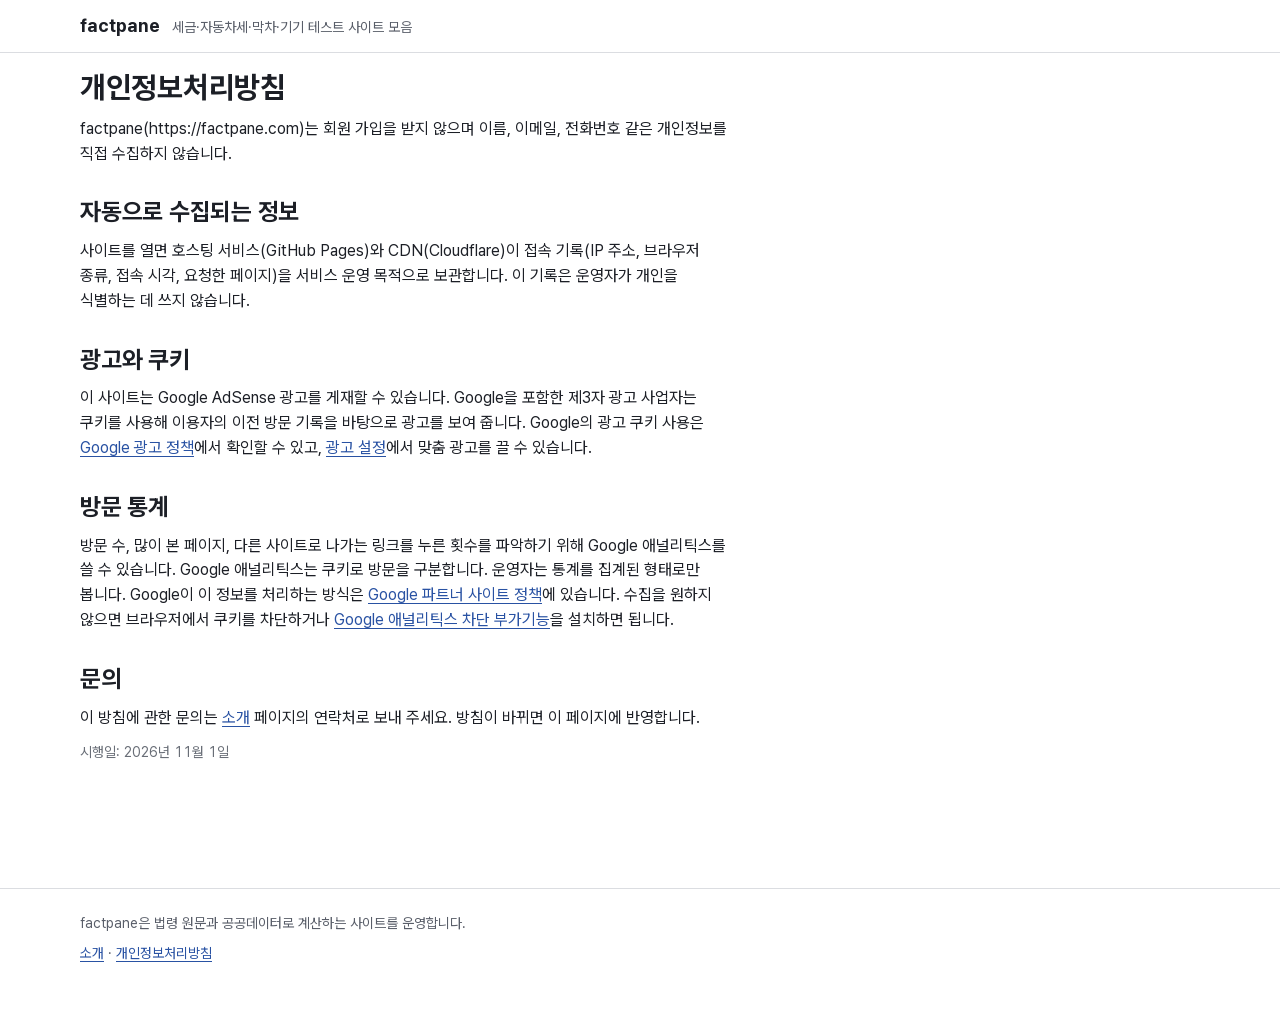
==== 개인정보처리방침/index.html @ 902e8011 "deploy: andonghun/sites@c346e971f1817cdce64330b2c79789af8fdd2580" ====
<!doctype html>
<html lang="ko">
<head>
<meta charset="utf-8">
<meta name="viewport" content="width=device-width,initial-scale=1">
<title>개인정보처리방침 | factpane</title>
<meta name="description" content="factpane의 개인정보 수집·쿠키·광고 정책.">
<link rel="canonical" href="https://factpane.com/%EA%B0%9C%EC%9D%B8%EC%A0%95%EB%B3%B4%EC%B2%98%EB%A6%AC%EB%B0%A9%EC%B9%A8/">
<meta property="og:type" content="website">
<meta property="og:site_name" content="factpane">
<meta property="og:title" content="개인정보처리방침 | factpane">
<meta property="og:description" content="factpane의 개인정보 수집·쿠키·광고 정책.">
<meta property="og:url" content="https://factpane.com/%EA%B0%9C%EC%9D%B8%EC%A0%95%EB%B3%B4%EC%B2%98%EB%A6%AC%EB%B0%A9%EC%B9%A8/">
<meta name="theme-color" content="#ffffff">
<link rel="icon" href="/icon.svg" type="image/svg+xml">
<link rel="stylesheet" href="/fonts/pretendard.css">
<link rel="stylesheet" href="/style.css">
<meta name="google-adsense-account" content="ca-pub-3132784590692921">
</head>
<body>
<header class="site-head"><a class="brand" href="/"><span class="brand-name">factpane</span><span class="brand-tag">세금·자동차세·막차·기기 테스트 사이트 모음</span></a></header>
<main class="wrap">
<div class="prose">
<h1>개인정보처리방침</h1>
<p>factpane(https://factpane.com)는 회원 가입을 받지 않으며 이름, 이메일, 전화번호 같은 개인정보를 직접 수집하지 않습니다.</p>
<h2>자동으로 수집되는 정보</h2>
<p>사이트를 열면 호스팅 서비스(GitHub Pages)와 CDN(Cloudflare)이 접속 기록(IP 주소, 브라우저 종류, 접속 시각, 요청한 페이지)을 서비스 운영 목적으로 보관합니다. 이 기록은 운영자가 개인을 식별하는 데 쓰지 않습니다.</p>
<h2>광고와 쿠키</h2>
<p>이 사이트는 Google AdSense 광고를 게재할 수 있습니다. Google을 포함한 제3자 광고 사업자는 쿠키를 사용해 이용자의 이전 방문 기록을 바탕으로 광고를 보여 줍니다. Google의 광고 쿠키 사용은 <a href="https://policies.google.com/technologies/ads" rel="nofollow">Google 광고 정책</a>에서 확인할 수 있고, <a href="https://www.google.com/settings/ads" rel="nofollow">광고 설정</a>에서 맞춤 광고를 끌 수 있습니다.</p>
<h2>방문 통계</h2>
<p>방문 수, 많이 본 페이지, 다른 사이트로 나가는 링크를 누른 횟수를 파악하기 위해 Google 애널리틱스를 쓸 수 있습니다. Google 애널리틱스는 쿠키로 방문을 구분합니다. 운영자는 통계를 집계된 형태로만 봅니다. Google이 이 정보를 처리하는 방식은 <a href="https://policies.google.com/technologies/partner-sites" rel="nofollow">Google 파트너 사이트 정책</a>에 있습니다. 수집을 원하지 않으면 브라우저에서 쿠키를 차단하거나 <a href="https://tools.google.com/dlpage/gaoptout" rel="nofollow">Google 애널리틱스 차단 부가기능</a>을 설치하면 됩니다.</p>
<h2>문의</h2>
<p>이 방침에 관한 문의는 <a href="/소개/">소개</a> 페이지의 연락처로 보내 주세요. 방침이 바뀌면 이 페이지에 반영합니다.</p>
<p class="sub">시행일: 2026년 11월 1일</p>
</div>
</main>
<footer class="site-foot"><p>factpane은 법령 원문과 공공데이터로 계산하는 사이트를 운영합니다.</p><p><a href="/소개/">소개</a> · <a href="/개인정보처리방침/">개인정보처리방침</a></p></footer>
</body>
</html>
---- fonts/pretendard.css ----
/*
Copyright (c) 2021 Kil Hyung-jin, with Reserved Font Name Pretendard.
https://github.com/orioncactus/pretendard

This Font Software is licensed under the SIL Open Font License, Version 1.1.
This license is copied below, and is also available with a FAQ at:
http://scripts.sil.org/OFL
*/
/* [0] */
@font-face {
	font-family: 'Pretendard Variable';
	font-style: normal;
	font-display: swap;
	font-weight: 45 920;
	src: url(/fonts/PretendardVariable.subset.0.woff2) format('woff2-variations');
	unicode-range: U+f9ca-fa0b, U+ff03-ff05, U+ff07, U+ff0a-ff0b, U+ff0d-ff19, U+ff1b, U+ff1d, U+ff20-ff5b, U+ff5d, U+ffe0-ffe3, U+ffe5-ffe6;
}

/* [1] */
@font-face {
	font-family: 'Pretendard Variable';
	font-style: normal;
	font-display: swap;
	font-weight: 45 920;
	src: url(/fonts/PretendardVariable.subset.1.woff2) format('woff2-variations');
	unicode-range: U+d723-d728, U+d72a-d733, U+d735-d748, U+d74a-d74f, U+d752-d753, U+d755-d757, U+d75a-d75f, U+d762-d764, U+d766-d768, U+d76a-d76b, U+d76d-d76f, U+d771-d787, U+d789-d78b, U+d78d-d78f, U+d791-d797, U+d79a, U+d79c, U+d79e-d7a3, U+f900-f909, U+f90b-f92e;
}

/* [2] */
@font-face {
	font-family: 'Pretendard Variable';
	font-style: normal;
	font-display: swap;
	font-weight: 45 920;
	src: url(/fonts/PretendardVariable.subset.2.woff2) format('woff2-variations');
	unicode-range: U+d679-d68b, U+d68e-d69e, U+d6a0, U+d6a2-d6a7, U+d6a9-d6c3, U+d6c6-d6c7, U+d6c9-d6cb, U+d6cd-d6d3, U+d6d5-d6d6, U+d6d8-d6e3, U+d6e5-d6e7, U+d6e9-d6fb, U+d6fd-d717, U+d719-d71f, U+d721-d722;
}

/* [3] */
@font-face {
	font-family: 'Pretendard Variable';
	font-style: normal;
	font-display: swap;
	font-weight: 45 920;
	src: url(/fonts/PretendardVariable.subset.3.woff2) format('woff2-variations');
	unicode-range: U+d5bc-d5c7, U+d5ca-d5cb, U+d5cd-d5cf, U+d5d1-d5d7, U+d5d9-d5da, U+d5dc, U+d5de-d5e3, U+d5e6-d5e7, U+d5e9-d5eb, U+d5ed-d5f6, U+d5f8, U+d5fa-d5ff, U+d602-d603, U+d605-d607, U+d609-d60f, U+d612-d613, U+d616-d61b, U+d61d-d637, U+d63a-d63b, U+d63d-d63f, U+d641-d647, U+d64a-d64c, U+d64e-d653, U+d656-d657, U+d659-d65b, U+d65d-d666, U+d668, U+d66a-d678;
}

/* [4] */
@font-face {
	font-family: 'Pretendard Variable';
	font-style: normal;
	font-display: swap;
	font-weight: 45 920;
	src: url(/fonts/PretendardVariable.subset.4.woff2) format('woff2-variations');
	unicode-range: U+d507, U+d509-d50b, U+d50d-d513, U+d515-d53b, U+d53e-d53f, U+d541-d543, U+d545-d54c, U+d54e, U+d550, U+d552-d557, U+d55a-d55b, U+d55d-d55f, U+d561-d564, U+d566-d567, U+d56a, U+d56c, U+d56e-d573, U+d576-d577, U+d579-d583, U+d585-d586, U+d58a-d5a4, U+d5a6-d5bb;
}

/* [5] */
@font-face {
	font-family: 'Pretendard Variable';
	font-style: normal;
	font-display: swap;
	font-weight: 45 920;
	src: url(/fonts/PretendardVariable.subset.5.woff2) format('woff2-variations');
	unicode-range: U+d464-d477, U+d47a-d47b, U+d47d-d47f, U+d481-d487, U+d489-d48a, U+d48c, U+d48e-d4e7, U+d4e9-d503, U+d505-d506;
}

/* [6] */
@font-face {
	font-family: 'Pretendard Variable';
	font-style: normal;
	font-display: swap;
	font-weight: 45 920;
	src: url(/fonts/PretendardVariable.subset.6.woff2) format('woff2-variations');
	unicode-range: U+d3bf-d3c7, U+d3ca-d3cf, U+d3d1-d3eb, U+d3ee-d3ef, U+d3f1-d3f3, U+d3f5-d3fb, U+d3fd-d400, U+d402-d45b, U+d45d-d463;
}

/* [7] */
@font-face {
	font-family: 'Pretendard Variable';
	font-style: normal;
	font-display: swap;
	font-weight: 45 920;
	src: url(/fonts/PretendardVariable.subset.7.woff2) format('woff2-variations');
	unicode-range: U+d2ff, U+d302-d304, U+d306-d30b, U+d30f, U+d311-d313, U+d315-d31b, U+d31e, U+d322-d324, U+d326-d327, U+d32a-d32b, U+d32d-d32f, U+d331-d337, U+d339-d33c, U+d33e-d37b, U+d37e-d37f, U+d381-d383, U+d385-d38b, U+d38e-d390, U+d392-d397, U+d39a-d39b, U+d39d-d39f, U+d3a1-d3a7, U+d3a9-d3aa, U+d3ac, U+d3ae-d3b3, U+d3b5-d3b7, U+d3b9-d3bb, U+d3bd-d3be;
}

/* [8] */
@font-face {
	font-family: 'Pretendard Variable';
	font-style: normal;
	font-display: swap;
	font-weight: 45 920;
	src: url(/fonts/PretendardVariable.subset.8.woff2) format('woff2-variations');
	unicode-range: U+d257-d27f, U+d281-d29b, U+d29d-d29f, U+d2a1-d2ab, U+d2ad-d2b7, U+d2ba-d2bb, U+d2bd-d2bf, U+d2c1-d2c7, U+d2c9-d2ef, U+d2f2-d2f3, U+d2f5-d2f7, U+d2f9-d2fe;
}

/* [9] */
@font-face {
	font-family: 'Pretendard Variable';
	font-style: normal;
	font-display: swap;
	font-weight: 45 920;
	src: url(/fonts/PretendardVariable.subset.9.woff2) format('woff2-variations');
	unicode-range: U+d1b4, U+d1b6-d1f3, U+d1f5-d22b, U+d22e-d22f, U+d231-d233, U+d235-d23b, U+d23d-d240, U+d242-d256;
}

/* [10] */
@font-face {
	font-family: 'Pretendard Variable';
	font-style: normal;
	font-display: swap;
	font-weight: 45 920;
	src: url(/fonts/PretendardVariable.subset.10.woff2) format('woff2-variations');
	unicode-range: U+d105-d12f, U+d132-d133, U+d135-d137, U+d139-d13f, U+d141-d142, U+d144, U+d146-d14b, U+d14e-d14f, U+d151-d153, U+d155-d15b, U+d15e-d187, U+d189-d19f, U+d1a2-d1a3, U+d1a5-d1a7, U+d1a9-d1af, U+d1b2-d1b3;
}

/* [11] */
@font-face {
	font-family: 'Pretendard Variable';
	font-style: normal;
	font-display: swap;
	font-weight: 45 920;
	src: url(/fonts/PretendardVariable.subset.11.woff2) format('woff2-variations');
	unicode-range: U+d04b-d04f, U+d051-d057, U+d059-d06b, U+d06d-d06f, U+d071-d073, U+d075-d07b, U+d07e-d0a3, U+d0a6-d0a7, U+d0a9-d0ab, U+d0ad-d0b3, U+d0b6, U+d0b8, U+d0ba-d0bf, U+d0c2-d0c3, U+d0c5-d0c7, U+d0c9-d0cf, U+d0d2, U+d0d6-d0db, U+d0de-d0df, U+d0e1-d0e3, U+d0e5-d0eb, U+d0ee-d0f0, U+d0f2-d104;
}

/* [12] */
@font-face {
	font-family: 'Pretendard Variable';
	font-style: normal;
	font-display: swap;
	font-weight: 45 920;
	src: url(/fonts/PretendardVariable.subset.12.woff2) format('woff2-variations');
	unicode-range: U+cfa2-cfc3, U+cfc5-cfdf, U+cfe2-cfe3, U+cfe5-cfe7, U+cfe9-cff4, U+cff6-cffb, U+cffd-cfff, U+d001-d003, U+d005-d017, U+d019-d033, U+d036-d037, U+d039-d03b, U+d03d-d04a;
}

/* [13] */
@font-face {
	font-family: 'Pretendard Variable';
	font-style: normal;
	font-display: swap;
	font-weight: 45 920;
	src: url(/fonts/PretendardVariable.subset.13.woff2) format('woff2-variations');
	unicode-range: U+cef0-cef3, U+cef6, U+cef9-ceff, U+cf01-cf03, U+cf05-cf07, U+cf09-cf0f, U+cf11-cf12, U+cf14-cf1b, U+cf1d-cf1f, U+cf21-cf2f, U+cf31-cf53, U+cf56-cf57, U+cf59-cf5b, U+cf5d-cf63, U+cf66, U+cf68, U+cf6a-cf6f, U+cf71-cf84, U+cf86-cf8b, U+cf8d-cfa1;
}

/* [14] */
@font-face {
	font-family: 'Pretendard Variable';
	font-style: normal;
	font-display: swap;
	font-weight: 45 920;
	src: url(/fonts/PretendardVariable.subset.14.woff2) format('woff2-variations');
	unicode-range: U+ce3c-ce57, U+ce5a-ce5b, U+ce5d-ce5f, U+ce61-ce67, U+ce6a, U+ce6c, U+ce6e-ce73, U+ce76-ce77, U+ce79-ce7b, U+ce7d-ce83, U+ce85-ce88, U+ce8a-ce8f, U+ce91-ce93, U+ce95-ce97, U+ce99-ce9f, U+cea2, U+cea4-ceab, U+cead-cee3, U+cee6-cee7, U+cee9-ceeb, U+ceed-ceef;
}

/* [15] */
@font-face {
	font-family: 'Pretendard Variable';
	font-style: normal;
	font-display: swap;
	font-weight: 45 920;
	src: url(/fonts/PretendardVariable.subset.15.woff2) format('woff2-variations');
	unicode-range: U+cd92-cd93, U+cd96-cd97, U+cd99-cd9b, U+cd9d-cda3, U+cda6-cda8, U+cdaa-cdaf, U+cdb1-cdc3, U+cdc5-cdcb, U+cdcd-cde7, U+cde9-ce03, U+ce05-ce1f, U+ce22-ce34, U+ce36-ce3b;
}

/* [16] */
@font-face {
	font-family: 'Pretendard Variable';
	font-style: normal;
	font-display: swap;
	font-weight: 45 920;
	src: url(/fonts/PretendardVariable.subset.16.woff2) format('woff2-variations');
	unicode-range: U+ccef-cd07, U+cd0a-cd0b, U+cd0d-cd1a, U+cd1c, U+cd1e-cd2b, U+cd2d-cd5b, U+cd5d-cd77, U+cd79-cd91;
}

/* [17] */
@font-face {
	font-family: 'Pretendard Variable';
	font-style: normal;
	font-display: swap;
	font-weight: 45 920;
	src: url(/fonts/PretendardVariable.subset.17.woff2) format('woff2-variations');
	unicode-range: U+cc3f-cc43, U+cc46-cc47, U+cc49-cc4b, U+cc4d-cc53, U+cc55-cc58, U+cc5a-cc5f, U+cc61-cc97, U+cc9a-cc9b, U+cc9d-cc9f, U+cca1-cca7, U+ccaa, U+ccac, U+ccae-ccb3, U+ccb6-ccb7, U+ccb9-ccbb, U+ccbd-cccf, U+ccd1-cce3, U+cce5-ccee;
}

/* [18] */
@font-face {
	font-family: 'Pretendard Variable';
	font-style: normal;
	font-display: swap;
	font-weight: 45 920;
	src: url(/fonts/PretendardVariable.subset.18.woff2) format('woff2-variations');
	unicode-range: U+cb91-cbd3, U+cbd5-cbe3, U+cbe5-cc0b, U+cc0e-cc0f, U+cc11-cc13, U+cc15-cc1b, U+cc1d-cc20, U+cc23-cc27, U+cc2a-cc2b, U+cc2d, U+cc2f, U+cc31-cc37, U+cc3a, U+cc3c;
}

/* [19] */
@font-face {
	font-family: 'Pretendard Variable';
	font-style: normal;
	font-display: swap;
	font-weight: 45 920;
	src: url(/fonts/PretendardVariable.subset.19.woff2) format('woff2-variations');
	unicode-range: U+caf4-cb47, U+cb4a-cb90;
}

/* [20] */
@font-face {
	font-family: 'Pretendard Variable';
	font-style: normal;
	font-display: swap;
	font-weight: 45 920;
	src: url(/fonts/PretendardVariable.subset.20.woff2) format('woff2-variations');
	unicode-range: U+ca4a-ca4b, U+ca4e-ca4f, U+ca51-ca53, U+ca55-ca5b, U+ca5d-ca60, U+ca62-ca83, U+ca85-cabb, U+cabe-cabf, U+cac1-cac3, U+cac5-cacb, U+cacd-cad0, U+cad2, U+cad4-cad8, U+cada-caf3;
}

/* [21] */
@font-face {
	font-family: 'Pretendard Variable';
	font-style: normal;
	font-display: swap;
	font-weight: 45 920;
	src: url(/fonts/PretendardVariable.subset.21.woff2) format('woff2-variations');
	unicode-range: U+c996-c997, U+c99a-c99c, U+c99e-c9bf, U+c9c2-c9c3, U+c9c5-c9c7, U+c9c9-c9cf, U+c9d2, U+c9d4, U+c9d7-c9d8, U+c9db, U+c9de-c9df, U+c9e1-c9e3, U+c9e5-c9e6, U+c9e8-c9eb, U+c9ee-c9f0, U+c9f2-c9f7, U+c9f9-ca0b, U+ca0d-ca28, U+ca2a-ca49;
}

/* [22] */
@font-face {
	font-family: 'Pretendard Variable';
	font-style: normal;
	font-display: swap;
	font-weight: 45 920;
	src: url(/fonts/PretendardVariable.subset.22.woff2) format('woff2-variations');
	unicode-range: U+c8e9-c8f4, U+c8f6-c8fb, U+c8fe-c8ff, U+c901-c903, U+c905-c90b, U+c90e-c910, U+c912-c917, U+c919-c92b, U+c92d-c94f, U+c951-c953, U+c955-c96b, U+c96d-c973, U+c975-c987, U+c98a-c98b, U+c98d-c98f, U+c991-c995;
}

/* [23] */
@font-face {
	font-family: 'Pretendard Variable';
	font-style: normal;
	font-display: swap;
	font-weight: 45 920;
	src: url(/fonts/PretendardVariable.subset.23.woff2) format('woff2-variations');
	unicode-range: U+c841-c84b, U+c84d-c86f, U+c872-c873, U+c875-c877, U+c879-c87f, U+c882-c884, U+c887-c88a, U+c88d-c8c3, U+c8c5-c8df, U+c8e1-c8e8;
}

/* [24] */
@font-face {
	font-family: 'Pretendard Variable';
	font-style: normal;
	font-display: swap;
	font-weight: 45 920;
	src: url(/fonts/PretendardVariable.subset.24.woff2) format('woff2-variations');
	unicode-range: U+c779-c77b, U+c77e-c782, U+c786, U+c78b, U+c78d, U+c78f, U+c792-c793, U+c795, U+c797, U+c799-c79f, U+c7a2, U+c7a7-c7ab, U+c7ae-c7bb, U+c7bd-c7c0, U+c7c2-c7c7, U+c7c9-c7dc, U+c7de-c7ff, U+c802-c803, U+c805-c807, U+c809, U+c80b-c80f, U+c812, U+c814, U+c817-c81b, U+c81e-c81f, U+c821-c823, U+c825-c82e, U+c830-c837, U+c839-c83b, U+c83d-c840;
}

/* [25] */
@font-face {
	font-family: 'Pretendard Variable';
	font-style: normal;
	font-display: swap;
	font-weight: 45 920;
	src: url(/fonts/PretendardVariable.subset.25.woff2) format('woff2-variations');
	unicode-range: U+c6bb-c6bf, U+c6c2, U+c6c4, U+c6c6-c6cb, U+c6ce-c6cf, U+c6d1-c6d3, U+c6d5-c6db, U+c6dd-c6df, U+c6e1-c6e7, U+c6e9-c6eb, U+c6ed-c6ef, U+c6f1-c6f8, U+c6fa-c703, U+c705-c707, U+c709-c70b, U+c70d-c716, U+c718, U+c71a-c71f, U+c722-c723, U+c725-c727, U+c729-c734, U+c736-c73b, U+c73e-c73f, U+c741-c743, U+c745-c74b, U+c74e-c750, U+c752-c757, U+c759-c773, U+c776-c777;
}

/* [26] */
@font-face {
	font-family: 'Pretendard Variable';
	font-style: normal;
	font-display: swap;
	font-weight: 45 920;
	src: url(/fonts/PretendardVariable.subset.26.woff2) format('woff2-variations');
	unicode-range: U+c5f5-c5fb, U+c5fe, U+c602-c605, U+c607, U+c609-c60f, U+c611-c61a, U+c61c-c623, U+c626-c627, U+c629-c62b, U+c62d, U+c62f-c632, U+c636, U+c638, U+c63a-c63f, U+c642-c643, U+c645-c647, U+c649-c652, U+c656-c65b, U+c65d-c65f, U+c661-c663, U+c665-c677, U+c679-c67b, U+c67d-c693, U+c696-c697, U+c699-c69b, U+c69d-c6a3, U+c6a6, U+c6a8, U+c6aa-c6af, U+c6b2-c6b3, U+c6b5-c6b7, U+c6b9-c6ba;
}

/* [27] */
@font-face {
	font-family: 'Pretendard Variable';
	font-style: normal;
	font-display: swap;
	font-weight: 45 920;
	src: url(/fonts/PretendardVariable.subset.27.woff2) format('woff2-variations');
	unicode-range: U+c517-c527, U+c52a-c52b, U+c52d-c52f, U+c531-c538, U+c53a, U+c53c, U+c53e-c543, U+c546-c547, U+c54b, U+c54d-c552, U+c556, U+c55a-c55b, U+c55d, U+c55f, U+c562-c563, U+c565-c567, U+c569-c56f, U+c572, U+c574, U+c576-c57b, U+c57e-c57f, U+c581-c583, U+c585-c586, U+c588-c58b, U+c58e, U+c590, U+c592-c596, U+c599-c5b3, U+c5b6-c5b7, U+c5ba, U+c5be-c5c3, U+c5ca-c5cb, U+c5cd, U+c5cf, U+c5d2-c5d3, U+c5d5-c5d7, U+c5d9-c5df, U+c5e1-c5e2, U+c5e4, U+c5e6-c5eb, U+c5ef, U+c5f1-c5f3;
}

/* [28] */
@font-face {
	font-family: 'Pretendard Variable';
	font-style: normal;
	font-display: swap;
	font-weight: 45 920;
	src: url(/fonts/PretendardVariable.subset.28.woff2) format('woff2-variations');
	unicode-range: U+c475-c4ef, U+c4f2-c4f3, U+c4f5-c4f7, U+c4f9-c4ff, U+c502-c50b, U+c50d-c516;
}

/* [29] */
@font-face {
	font-family: 'Pretendard Variable';
	font-style: normal;
	font-display: swap;
	font-weight: 45 920;
	src: url(/fonts/PretendardVariable.subset.29.woff2) format('woff2-variations');
	unicode-range: U+c3d0-c3d7, U+c3da-c3db, U+c3dd-c3de, U+c3e1-c3ec, U+c3ee-c3f3, U+c3f5-c42b, U+c42d-c463, U+c466-c474;
}

/* [30] */
@font-face {
	font-family: 'Pretendard Variable';
	font-style: normal;
	font-display: swap;
	font-weight: 45 920;
	src: url(/fonts/PretendardVariable.subset.30.woff2) format('woff2-variations');
	unicode-range: U+c32b-c367, U+c36a-c36b, U+c36d-c36f, U+c371-c377, U+c37a-c37b, U+c37e-c383, U+c385-c387, U+c389-c3cf;
}

/* [31] */
@font-face {
	font-family: 'Pretendard Variable';
	font-style: normal;
	font-display: swap;
	font-weight: 45 920;
	src: url(/fonts/PretendardVariable.subset.31.woff2) format('woff2-variations');
	unicode-range: U+c26a-c26b, U+c26d-c26f, U+c271-c273, U+c275-c27b, U+c27e-c287, U+c289-c28f, U+c291-c297, U+c299-c29a, U+c29c-c2a3, U+c2a5-c2a7, U+c2a9-c2ab, U+c2ad-c2b3, U+c2b6, U+c2b8, U+c2ba-c2bb, U+c2bd-c2db, U+c2de-c2df, U+c2e1-c2e2, U+c2e5-c2ea, U+c2ee, U+c2f0, U+c2f2-c2f5, U+c2f7, U+c2fa-c2fb, U+c2fd-c2ff, U+c301-c307, U+c309-c30c, U+c30e-c312, U+c315-c323, U+c325-c328, U+c32a;
}

/* [32] */
@font-face {
	font-family: 'Pretendard Variable';
	font-style: normal;
	font-display: swap;
	font-weight: 45 920;
	src: url(/fonts/PretendardVariable.subset.32.woff2) format('woff2-variations');
	unicode-range: U+c1bc-c1c3, U+c1c5-c1df, U+c1e1-c1fb, U+c1fd-c203, U+c205-c20c, U+c20e, U+c210-c217, U+c21a-c21b, U+c21d-c21e, U+c221-c227, U+c229-c22a, U+c22c, U+c22e, U+c230, U+c233-c24f, U+c251-c257, U+c259-c269;
}

/* [33] */
@font-face {
	font-family: 'Pretendard Variable';
	font-style: normal;
	font-display: swap;
	font-weight: 45 920;
	src: url(/fonts/PretendardVariable.subset.33.woff2) format('woff2-variations');
	unicode-range: U+c101-c11b, U+c11f, U+c121-c123, U+c125-c12b, U+c12e, U+c132-c137, U+c13a-c13b, U+c13d-c13f, U+c141-c147, U+c14a, U+c14c-c153, U+c155-c157, U+c159-c15b, U+c15d-c166, U+c169-c16f, U+c171-c177, U+c179-c18b, U+c18e-c18f, U+c191-c193, U+c195-c19b, U+c19d-c19e, U+c1a0, U+c1a2-c1a4, U+c1a6-c1bb;
}

/* [34] */
@font-face {
	font-family: 'Pretendard Variable';
	font-style: normal;
	font-display: swap;
	font-weight: 45 920;
	src: url(/fonts/PretendardVariable.subset.34.woff2) format('woff2-variations');
	unicode-range: U+c049-c057, U+c059-c05b, U+c05d-c05f, U+c061-c067, U+c069-c08f, U+c091-c0ab, U+c0ae-c0af, U+c0b1-c0b3, U+c0b5, U+c0b7-c0bb, U+c0be, U+c0c2-c0c7, U+c0ca-c0cb, U+c0cd-c0cf, U+c0d1-c0d7, U+c0d9-c0da, U+c0dc, U+c0de-c0e3, U+c0e5-c0eb, U+c0ed-c0f3, U+c0f6, U+c0f8, U+c0fa-c0ff;
}

/* [35] */
@font-face {
	font-family: 'Pretendard Variable';
	font-style: normal;
	font-display: swap;
	font-weight: 45 920;
	src: url(/fonts/PretendardVariable.subset.35.woff2) format('woff2-variations');
	unicode-range: U+bfa7-bfaf, U+bfb1-bfc4, U+bfc6-bfcb, U+bfce-bfcf, U+bfd1-bfd3, U+bfd5-bfdb, U+bfdd-c048;
}

/* [36] */
@font-face {
	font-family: 'Pretendard Variable';
	font-style: normal;
	font-display: swap;
	font-weight: 45 920;
	src: url(/fonts/PretendardVariable.subset.36.woff2) format('woff2-variations');
	unicode-range: U+bf07, U+bf09-bf3f, U+bf41-bf4f, U+bf52-bf54, U+bf56-bfa6;
}

/* [37] */
@font-face {
	font-family: 'Pretendard Variable';
	font-style: normal;
	font-display: swap;
	font-weight: 45 920;
	src: url(/fonts/PretendardVariable.subset.37.woff2) format('woff2-variations');
	unicode-range: U+be56, U+be58, U+be5c-be5f, U+be62-be63, U+be65-be67, U+be69-be74, U+be76-be7b, U+be7e-be7f, U+be81-be8e, U+be90, U+be92-bea7, U+bea9-becf, U+bed2-bed3, U+bed5-bed6, U+bed9-bee3, U+bee6-bf06;
}

/* [38] */
@font-face {
	font-family: 'Pretendard Variable';
	font-style: normal;
	font-display: swap;
	font-weight: 45 920;
	src: url(/fonts/PretendardVariable.subset.38.woff2) format('woff2-variations');
	unicode-range: U+bdb0-bdd3, U+bdd5-bdef, U+bdf1-be0b, U+be0d-be0f, U+be11-be13, U+be15-be43, U+be46-be47, U+be49-be4b, U+be4d-be53;
}

/* [39] */
@font-face {
	font-family: 'Pretendard Variable';
	font-style: normal;
	font-display: swap;
	font-weight: 45 920;
	src: url(/fonts/PretendardVariable.subset.39.woff2) format('woff2-variations');
	unicode-range: U+bd03, U+bd06, U+bd08, U+bd0a-bd0f, U+bd11-bd22, U+bd25-bd47, U+bd49-bd58, U+bd5a-bd7f, U+bd82-bd83, U+bd85-bd87, U+bd8a-bd8f, U+bd91-bd92, U+bd94, U+bd96-bd98, U+bd9a-bdaf;
}

/* [40] */
@font-face {
	font-family: 'Pretendard Variable';
	font-style: normal;
	font-display: swap;
	font-weight: 45 920;
	src: url(/fonts/PretendardVariable.subset.40.woff2) format('woff2-variations');
	unicode-range: U+bc4e-bc83, U+bc86-bc87, U+bc89-bc8b, U+bc8d-bc93, U+bc96, U+bc98, U+bc9b-bc9f, U+bca2-bca3, U+bca5-bca7, U+bca9-bcb2, U+bcb4-bcbb, U+bcbe-bcbf, U+bcc1-bcc3, U+bcc5-bccc, U+bcce-bcd0, U+bcd2-bcd4, U+bcd6-bcf3, U+bcf7, U+bcf9-bcfb, U+bcfd-bd02;
}

/* [41] */
@font-face {
	font-family: 'Pretendard Variable';
	font-style: normal;
	font-display: swap;
	font-weight: 45 920;
	src: url(/fonts/PretendardVariable.subset.41.woff2) format('woff2-variations');
	unicode-range: U+bb90-bba3, U+bba5-bbab, U+bbad-bbbf, U+bbc1-bbf7, U+bbfa-bbfb, U+bbfd-bbfe, U+bc01-bc07, U+bc09-bc0a, U+bc0e, U+bc10, U+bc12-bc13, U+bc17, U+bc19-bc1a, U+bc1e, U+bc20-bc23, U+bc26, U+bc28, U+bc2a-bc2c, U+bc2e-bc2f, U+bc32-bc33, U+bc35-bc37, U+bc39-bc3f, U+bc41-bc42, U+bc44, U+bc46-bc48, U+bc4a-bc4d;
}

/* [42] */
@font-face {
	font-family: 'Pretendard Variable';
	font-style: normal;
	font-display: swap;
	font-weight: 45 920;
	src: url(/fonts/PretendardVariable.subset.42.woff2) format('woff2-variations');
	unicode-range: U+bae6-bafb, U+bafd-bb17, U+bb19-bb33, U+bb37, U+bb39-bb3a, U+bb3d-bb43, U+bb45-bb46, U+bb48, U+bb4a-bb4f, U+bb51-bb53, U+bb55-bb57, U+bb59-bb62, U+bb64-bb8f;
}

/* [43] */
@font-face {
	font-family: 'Pretendard Variable';
	font-style: normal;
	font-display: swap;
	font-weight: 45 920;
	src: url(/fonts/PretendardVariable.subset.43.woff2) format('woff2-variations');
	unicode-range: U+ba30-ba37, U+ba3a-ba3b, U+ba3d-ba3f, U+ba41-ba47, U+ba49-ba4a, U+ba4c, U+ba4e-ba53, U+ba56-ba57, U+ba59-ba5b, U+ba5d-ba63, U+ba65-ba66, U+ba68-ba6f, U+ba71-ba73, U+ba75-ba77, U+ba79-ba84, U+ba86, U+ba88-baa7, U+baaa, U+baad-baaf, U+bab1-bab7, U+baba, U+babc, U+babe-bae5;
}

/* [44] */
@font-face {
	font-family: 'Pretendard Variable';
	font-style: normal;
	font-display: swap;
	font-weight: 45 920;
	src: url(/fonts/PretendardVariable.subset.44.woff2) format('woff2-variations');
	unicode-range: U+b96e-b973, U+b976-b977, U+b979-b97b, U+b97d-b983, U+b986, U+b988, U+b98a-b98d, U+b98f-b9ab, U+b9ae-b9af, U+b9b1-b9b3, U+b9b5-b9bb, U+b9be, U+b9c0, U+b9c2-b9c7, U+b9ca-b9cb, U+b9cd, U+b9d2-b9d7, U+b9da, U+b9dc, U+b9df-b9e0, U+b9e2, U+b9e6-b9e7, U+b9e9-b9f3, U+b9f6, U+b9f8, U+b9fb-ba2f;
}

/* [45] */
@font-face {
	font-family: 'Pretendard Variable';
	font-style: normal;
	font-display: swap;
	font-weight: 45 920;
	src: url(/fonts/PretendardVariable.subset.45.woff2) format('woff2-variations');
	unicode-range: U+b8bf-b8cb, U+b8cd-b8e0, U+b8e2-b8e7, U+b8ea-b8eb, U+b8ed-b8ef, U+b8f1-b8f7, U+b8fa, U+b8fc, U+b8fe-b903, U+b905-b917, U+b919-b91f, U+b921-b93b, U+b93d-b957, U+b95a-b95b, U+b95d-b95f, U+b961-b967, U+b969-b96c;
}

/* [46] */
@font-face {
	font-family: 'Pretendard Variable';
	font-style: normal;
	font-display: swap;
	font-weight: 45 920;
	src: url(/fonts/PretendardVariable.subset.46.woff2) format('woff2-variations');
	unicode-range: U+b80d-b80f, U+b811-b817, U+b81a, U+b81c-b823, U+b826-b827, U+b829-b82b, U+b82d-b833, U+b836, U+b83a-b83f, U+b841-b85b, U+b85e-b85f, U+b861-b863, U+b865-b86b, U+b86e, U+b870, U+b872-b8af, U+b8b1-b8be;
}

/* [47] */
@font-face {
	font-family: 'Pretendard Variable';
	font-style: normal;
	font-display: swap;
	font-weight: 45 920;
	src: url(/fonts/PretendardVariable.subset.47.woff2) format('woff2-variations');
	unicode-range: U+b74d-b75f, U+b761-b763, U+b765-b774, U+b776-b77b, U+b77e-b77f, U+b781-b783, U+b785-b78b, U+b78e, U+b792-b796, U+b79a-b79b, U+b79d-b7a7, U+b7aa, U+b7ae-b7b3, U+b7b6-b7c8, U+b7ca-b7eb, U+b7ee-b7ef, U+b7f1-b7f3, U+b7f5-b7fb, U+b7fe, U+b802-b806, U+b80a-b80b;
}

/* [48] */
@font-face {
	font-family: 'Pretendard Variable';
	font-style: normal;
	font-display: swap;
	font-weight: 45 920;
	src: url(/fonts/PretendardVariable.subset.48.woff2) format('woff2-variations');
	unicode-range: U+b6a7-b6aa, U+b6ac-b6b0, U+b6b2-b6ef, U+b6f1-b727, U+b72a-b72b, U+b72d-b72e, U+b731-b737, U+b739-b73a, U+b73c-b743, U+b745-b74c;
}

/* [49] */
@font-face {
	font-family: 'Pretendard Variable';
	font-style: normal;
	font-display: swap;
	font-weight: 45 920;
	src: url(/fonts/PretendardVariable.subset.49.woff2) format('woff2-variations');
	unicode-range: U+b605-b60f, U+b612-b617, U+b619-b624, U+b626-b69b, U+b69e-b6a3, U+b6a5-b6a6;
}

/* [50] */
@font-face {
	font-family: 'Pretendard Variable';
	font-style: normal;
	font-display: swap;
	font-weight: 45 920;
	src: url(/fonts/PretendardVariable.subset.50.woff2) format('woff2-variations');
	unicode-range: U+b55f, U+b562-b583, U+b585-b59f, U+b5a2-b5a3, U+b5a5-b5a7, U+b5a9-b5b2, U+b5b5-b5ba, U+b5bd-b604;
}

/* [51] */
@font-face {
	font-family: 'Pretendard Variable';
	font-style: normal;
	font-display: swap;
	font-weight: 45 920;
	src: url(/fonts/PretendardVariable.subset.51.woff2) format('woff2-variations');
	unicode-range: U+b4a5-b4b6, U+b4b8-b4bf, U+b4c1-b4c7, U+b4c9-b4db, U+b4de-b4df, U+b4e1-b4e2, U+b4e5-b4eb, U+b4ee, U+b4f0, U+b4f2-b513, U+b516-b517, U+b519-b51a, U+b51d-b523, U+b526, U+b528, U+b52b-b52f, U+b532-b533, U+b535-b537, U+b539-b53f, U+b541-b544, U+b546-b54b, U+b54d-b54f, U+b551-b55b, U+b55d-b55e;
}

/* [52] */
@font-face {
	font-family: 'Pretendard Variable';
	font-style: normal;
	font-display: swap;
	font-weight: 45 920;
	src: url(/fonts/PretendardVariable.subset.52.woff2) format('woff2-variations');
	unicode-range: U+b3f8-b3fb, U+b3fd-b40f, U+b411-b417, U+b419-b41b, U+b41d-b41f, U+b421-b427, U+b42a-b42b, U+b42d-b44f, U+b452-b453, U+b455-b457, U+b459-b45f, U+b462-b464, U+b466-b46b, U+b46d-b47f, U+b481-b4a3;
}

/* [53] */
@font-face {
	font-family: 'Pretendard Variable';
	font-style: normal;
	font-display: swap;
	font-weight: 45 920;
	src: url(/fonts/PretendardVariable.subset.53.woff2) format('woff2-variations');
	unicode-range: U+b342-b353, U+b356-b357, U+b359-b35b, U+b35d-b35e, U+b360-b363, U+b366, U+b368, U+b36a-b36d, U+b36f, U+b372-b373, U+b375-b377, U+b379-b37f, U+b381-b382, U+b384, U+b386-b38b, U+b38d-b3c3, U+b3c6-b3c7, U+b3c9-b3ca, U+b3cd-b3d3, U+b3d6, U+b3d8, U+b3da-b3f7;
}

/* [54] */
@font-face {
	font-family: 'Pretendard Variable';
	font-style: normal;
	font-display: swap;
	font-weight: 45 920;
	src: url(/fonts/PretendardVariable.subset.54.woff2) format('woff2-variations');
	unicode-range: U+b27c-b283, U+b285-b28f, U+b292-b293, U+b295-b297, U+b29a-b29f, U+b2a1-b2a4, U+b2a7-b2a9, U+b2ab, U+b2ad-b2c7, U+b2ca-b2cb, U+b2cd-b2cf, U+b2d1-b2d7, U+b2da, U+b2dc, U+b2de-b2e3, U+b2e7, U+b2e9-b2ea, U+b2ef-b2f3, U+b2f6, U+b2f8, U+b2fa-b2fb, U+b2fd-b2fe, U+b302-b303, U+b305-b307, U+b309-b30f, U+b312, U+b316-b31b, U+b31d-b341;
}

/* [55] */
@font-face {
	font-family: 'Pretendard Variable';
	font-style: normal;
	font-display: swap;
	font-weight: 45 920;
	src: url(/fonts/PretendardVariable.subset.55.woff2) format('woff2-variations');
	unicode-range: U+b1d6-b1e7, U+b1e9-b1fc, U+b1fe-b203, U+b206-b207, U+b209-b20b, U+b20d-b213, U+b216-b21f, U+b221-b257, U+b259-b273, U+b275-b27b;
}

/* [56] */
@font-face {
	font-family: 'Pretendard Variable';
	font-style: normal;
	font-display: swap;
	font-weight: 45 920;
	src: url(/fonts/PretendardVariable.subset.56.woff2) format('woff2-variations');
	unicode-range: U+b120-b122, U+b126-b127, U+b129-b12b, U+b12d-b133, U+b136, U+b138, U+b13a-b13f, U+b142-b143, U+b145-b14f, U+b151-b153, U+b156-b157, U+b159-b177, U+b17a-b17b, U+b17d-b17f, U+b181-b187, U+b189-b18c, U+b18e-b191, U+b195-b1a7, U+b1a9-b1cb, U+b1cd-b1d5;
}

/* [57] */
@font-face {
	font-family: 'Pretendard Variable';
	font-style: normal;
	font-display: swap;
	font-weight: 45 920;
	src: url(/fonts/PretendardVariable.subset.57.woff2) format('woff2-variations');
	unicode-range: U+b05f-b07b, U+b07e-b07f, U+b081-b083, U+b085-b08b, U+b08d-b097, U+b09b, U+b09d-b09f, U+b0a2-b0a7, U+b0aa, U+b0b0, U+b0b2, U+b0b6-b0b7, U+b0b9-b0bb, U+b0bd-b0c3, U+b0c6-b0c7, U+b0ca-b0cf, U+b0d1-b0df, U+b0e1-b0e4, U+b0e6-b107, U+b10a-b10b, U+b10d-b10f, U+b111-b112, U+b114-b117, U+b119-b11a, U+b11c-b11f;
}

/* [58] */
@font-face {
	font-family: 'Pretendard Variable';
	font-style: normal;
	font-display: swap;
	font-weight: 45 920;
	src: url(/fonts/PretendardVariable.subset.58.woff2) format('woff2-variations');
	unicode-range: U+afac-afb7, U+afba-afbb, U+afbd-afbf, U+afc1-afc6, U+afca-afcc, U+afce-afd3, U+afd5-afe7, U+afe9-afef, U+aff1-b00b, U+b00d-b00f, U+b011-b013, U+b015-b01b, U+b01d-b027, U+b029-b043, U+b045-b047, U+b049, U+b04b, U+b04d-b052, U+b055-b056, U+b058-b05c, U+b05e;
}

/* [59] */
@font-face {
	font-family: 'Pretendard Variable';
	font-style: normal;
	font-display: swap;
	font-weight: 45 920;
	src: url(/fonts/PretendardVariable.subset.59.woff2) format('woff2-variations');
	unicode-range: U+af03-af07, U+af09-af2b, U+af2e-af33, U+af35-af3b, U+af3e-af40, U+af44-af47, U+af4a-af5c, U+af5e-af63, U+af65-af7f, U+af81-afab;
}

/* [60] */
@font-face {
	font-family: 'Pretendard Variable';
	font-style: normal;
	font-display: swap;
	font-weight: 45 920;
	src: url(/fonts/PretendardVariable.subset.60.woff2) format('woff2-variations');
	unicode-range: U+ae56-ae5b, U+ae5e-ae60, U+ae62-ae64, U+ae66-ae67, U+ae69-ae6b, U+ae6d-ae83, U+ae85-aebb, U+aebf, U+aec1-aec3, U+aec5-aecb, U+aece, U+aed0, U+aed2-aed7, U+aed9-aef3, U+aef5-af02;
}

/* [61] */
@font-face {
	font-family: 'Pretendard Variable';
	font-style: normal;
	font-display: swap;
	font-weight: 45 920;
	src: url(/fonts/PretendardVariable.subset.61.woff2) format('woff2-variations');
	unicode-range: U+ad9c-ada3, U+ada5-adbf, U+adc1-adc3, U+adc5-adc7, U+adc9-add2, U+add4-addb, U+addd-addf, U+ade1-ade3, U+ade5-adf7, U+adfa-adfb, U+adfd-adff, U+ae02-ae07, U+ae0a, U+ae0c, U+ae0e-ae13, U+ae15-ae2f, U+ae31-ae33, U+ae35-ae37, U+ae39-ae3f, U+ae42, U+ae44, U+ae46-ae49, U+ae4b, U+ae4f, U+ae51-ae53, U+ae55;
}

/* [62] */
@font-face {
	font-family: 'Pretendard Variable';
	font-style: normal;
	font-display: swap;
	font-weight: 45 920;
	src: url(/fonts/PretendardVariable.subset.62.woff2) format('woff2-variations');
	unicode-range: U+ace2-ace3, U+ace5-ace6, U+ace9-acef, U+acf2, U+acf4, U+acf7-acfb, U+acfe-acff, U+ad01-ad03, U+ad05-ad0b, U+ad0d-ad10, U+ad12-ad1b, U+ad1d-ad33, U+ad35-ad48, U+ad4a-ad4f, U+ad51-ad6b, U+ad6e-ad6f, U+ad71-ad72, U+ad77-ad7c, U+ad7e, U+ad80, U+ad82-ad87, U+ad89-ad8b, U+ad8d-ad8f, U+ad91-ad9b;
}

/* [63] */
@font-face {
	font-family: 'Pretendard Variable';
	font-style: normal;
	font-display: swap;
	font-weight: 45 920;
	src: url(/fonts/PretendardVariable.subset.63.woff2) format('woff2-variations');
	unicode-range: U+ac25-ac2c, U+ac2e, U+ac30, U+ac32-ac37, U+ac39-ac3f, U+ac41-ac4c, U+ac4e-ac6f, U+ac72-ac73, U+ac75-ac76, U+ac79-ac7f, U+ac82, U+ac84-ac88, U+ac8a-ac8b, U+ac8d-ac8f, U+ac91-ac93, U+ac95-ac9b, U+ac9d-ac9e, U+aca1-aca7, U+acab, U+acad-acaf, U+acb1-acb7, U+acba-acbb, U+acbe-acc0, U+acc2-acc3, U+acc5-acdf;
}

/* [64] */
@font-face {
	font-family: 'Pretendard Variable';
	font-style: normal;
	font-display: swap;
	font-weight: 45 920;
	src: url(/fonts/PretendardVariable.subset.64.woff2) format('woff2-variations');
	unicode-range: U+99df, U+99ed, U+99f1, U+99ff, U+9a01, U+9a08, U+9a0e-9a0f, U+9a19, U+9a2b, U+9a30, U+9a36-9a37, U+9a40, U+9a43, U+9a45, U+9a4d, U+9a55, U+9a57, U+9a5a-9a5b, U+9a5f, U+9a62, U+9a65, U+9a69-9a6a, U+9aa8, U+9ab8, U+9ad3, U+9ae5, U+9aee, U+9b1a, U+9b27, U+9b2a, U+9b31, U+9b3c, U+9b41-9b45, U+9b4f, U+9b54, U+9b5a, U+9b6f, U+9b8e, U+9b91, U+9b9f, U+9bab, U+9bae, U+9bc9, U+9bd6, U+9be4, U+9be8, U+9c0d, U+9c10, U+9c12, U+9c15, U+9c25, U+9c32, U+9c3b, U+9c47, U+9c49, U+9c57, U+9ce5, U+9ce7, U+9ce9, U+9cf3-9cf4, U+9cf6, U+9d09, U+9d1b, U+9d26, U+9d28, U+9d3b, U+9d51, U+9d5d, U+9d60-9d61, U+9d6c, U+9d72, U+9da9, U+9daf, U+9db4, U+9dc4, U+9dd7, U+9df2, U+9df8-9dfa, U+9e1a, U+9e1e, U+9e75, U+9e79, U+9e7d, U+9e7f, U+9e92-9e93, U+9e97, U+9e9d, U+9e9f, U+9ea5, U+9eb4-9eb5, U+9ebb, U+9ebe, U+9ec3, U+9ecd-9ece, U+9ed4, U+9ed8, U+9edb-9edc, U+9ede, U+9ee8, U+9ef4, U+9f07-9f08, U+9f0e, U+9f13, U+9f20, U+9f3b, U+9f4a-9f4b, U+9f4e, U+9f52, U+9f5f, U+9f61, U+9f67, U+9f6a, U+9f6c, U+9f77, U+9f8d, U+9f90, U+9f95, U+9f9c, U+ac02-ac03, U+ac05-ac06, U+ac09-ac0f, U+ac17-ac18, U+ac1b, U+ac1e-ac1f, U+ac21-ac23;
}

/* [65] */
@font-face {
	font-family: 'Pretendard Variable';
	font-style: normal;
	font-display: swap;
	font-weight: 45 920;
	src: url(/fonts/PretendardVariable.subset.65.woff2) format('woff2-variations');
	unicode-range: U+338c-339c, U+339f-33a0, U+33a2-33cb, U+33cf-33d0, U+33d3, U+33d6, U+33d8, U+33db-33dd, U+4e01, U+4e03, U+4e07-4e08, U+4e11, U+4e14-4e15, U+4e18-4e19, U+4e1e, U+4e32, U+4e38-4e39, U+4e42-4e43, U+4e45, U+4e4d-4e4f, U+4e56, U+4e58-4e59, U+4e5d-4e5e, U+4e6b, U+4e6d, U+4e73, U+4e76-4e77, U+4e7e, U+4e82, U+4e86, U+4e88, U+4e8e, U+4e90-4e92, U+4e94-4e95, U+4e98, U+4e9b, U+4e9e, U+4ea1-4ea2, U+4ea4-4ea6, U+4ea8, U+4eab, U+4ead-4eae, U+4eb6, U+4ec0-4ec1, U+4ec4, U+4ec7, U+4ecb, U+4ecd, U+4ed4-4ed5, U+4ed7-4ed9, U+4edd, U+4edf, U+4ee4, U+4ef0, U+4ef2, U+4ef6-4ef7, U+4efb, U+4f01, U+4f09, U+4f0b, U+4f0d-4f11, U+4f2f, U+4f34, U+4f36, U+4f38, U+4f3a, U+4f3c-4f3d;
}

/* [66] */
@font-face {
	font-family: 'Pretendard Variable';
	font-style: normal;
	font-display: swap;
	font-weight: 45 920;
	src: url(/fonts/PretendardVariable.subset.66.woff2) format('woff2-variations');
	unicode-range: U+3136, U+3138, U+313a-3140, U+3143-3144, U+3150, U+3152, U+3154-3156, U+3158-315b, U+315d-315f, U+3162, U+3164-318c, U+318e, U+3200-321b, U+3231, U+3239, U+3251-325a, U+3260-327b, U+327e-327f, U+328a-3290, U+3294, U+329e, U+32a5, U+3380-3384, U+3388-338b;
}

/* [67] */
@font-face {
	font-family: 'Pretendard Variable';
	font-style: normal;
	font-display: swap;
	font-weight: 45 920;
	src: url(/fonts/PretendardVariable.subset.67.woff2) format('woff2-variations');
	unicode-range: U+2f7d, U+2f7f-2f8b, U+2f8e-2f90, U+2f92-2f97, U+2f99-2fa0, U+2fa2-2fa3, U+2fa5-2fa9, U+2fac-2fb1, U+2fb3-2fbc, U+2fc1-2fca, U+2fcd-2fd4, U+3003, U+3012-3019, U+301c, U+301e-3020, U+3036, U+3041, U+3043, U+3045, U+3047, U+3049, U+304e, U+3050, U+3052, U+3056, U+305a, U+305c, U+305e, U+3062, U+3065, U+306c, U+3070-307d, U+3080, U+3085, U+3087, U+308e, U+3090-3091, U+30a1, U+30a5, U+30a9, U+30ae, U+30b1-30b2, U+30b4, U+30b6, U+30bc-30be, U+30c2, U+30c5, U+30cc, U+30d2, U+30d4, U+30d8-30dd, U+30e4, U+30e6, U+30e8, U+30ee, U+30f0-30f2, U+30f4-30f6, U+3133, U+3135;
}

/* [68] */
@font-face {
	font-family: 'Pretendard Variable';
	font-style: normal;
	font-display: swap;
	font-weight: 45 920;
	src: url(/fonts/PretendardVariable.subset.68.woff2) format('woff2-variations');
	unicode-range: U+2541-254b, U+25a4-25a9, U+25b1, U+25b5, U+25b9, U+25bf, U+25c1, U+25c3, U+25c9-25ca, U+25cc, U+25ce, U+25d0-25d1, U+25e6, U+25ef, U+260f, U+261d, U+261f, U+262f, U+2660, U+2664, U+2667-2669, U+266d, U+266f, U+2716, U+271a, U+273d, U+2756, U+2776-277f, U+278a-2793, U+2963, U+2965, U+2ac5-2ac6, U+2acb-2acc, U+2f00, U+2f04, U+2f06, U+2f08, U+2f0a-2f0b, U+2f11-2f12, U+2f14, U+2f17-2f18, U+2f1c-2f1d, U+2f1f-2f20, U+2f23-2f26, U+2f28-2f29, U+2f2b, U+2f2d, U+2f2f-2f32, U+2f38, U+2f3c-2f40, U+2f42-2f4c, U+2f4f-2f52, U+2f54-2f58, U+2f5a-2f66, U+2f69-2f70, U+2f72-2f76, U+2f78, U+2f7a-2f7c;
}

/* [69] */
@font-face {
	font-family: 'Pretendard Variable';
	font-style: normal;
	font-display: swap;
	font-weight: 45 920;
	src: url(/fonts/PretendardVariable.subset.69.woff2) format('woff2-variations');
	unicode-range: U+2479-2487, U+249c-24d1, U+24d3-24d7, U+24d9-24e9, U+24eb-24f4, U+2500-2501, U+2503, U+250c-2513, U+2515-2516, U+2518-2540;
}

/* [70] */
@font-face {
	font-family: 'Pretendard Variable';
	font-style: normal;
	font-display: swap;
	font-weight: 45 920;
	src: url(/fonts/PretendardVariable.subset.70.woff2) format('woff2-variations');
	unicode-range: U+215b-215e, U+2162-2169, U+2170-2179, U+2195-2199, U+21b0-21b4, U+21bc, U+21c0, U+21c4-21c5, U+21cd, U+21cf-21d4, U+21e0-21e3, U+21e6-21e9, U+2200, U+2202-2203, U+2206-2209, U+220b-220c, U+220f, U+2211, U+2213, U+221a, U+221d-2220, U+2222, U+2225-2227, U+2229-222c, U+222e, U+2234-2237, U+223d, U+2243, U+2245, U+2248, U+2250-2253, U+225a, U+2260-2262, U+2264-2267, U+226a-226b, U+226e-2273, U+2276-2277, U+2279-227b, U+2280-2287, U+228a-228b, U+2295-2297, U+22a3-22a5, U+22bb-22bc, U+22ce-22cf, U+22da-22db, U+22ee-22ef, U+2306, U+2312, U+2314, U+2467-2478;
}

/* [71] */
@font-face {
	font-family: 'Pretendard Variable';
	font-style: normal;
	font-display: swap;
	font-weight: 45 920;
	src: url(/fonts/PretendardVariable.subset.71.woff2) format('woff2-variations');
	unicode-range: U+81-82, U+84, U+a2-a5, U+a7-a8, U+aa, U+ac, U+b1-b3, U+b6, U+b8-ba, U+bc-be, U+c0, U+c2, U+c6-cb, U+ce-d0, U+d4, U+d8-d9, U+db-dc, U+de-df, U+e6, U+eb, U+ee-f0, U+f4, U+f7-f9, U+fb, U+fe-ff, U+111, U+126-127, U+132-133, U+138, U+13f-142, U+149-14b, U+152-153, U+166-167, U+2bc, U+2c7, U+2d0, U+2d8-2d9, U+2db-2dd, U+391-394, U+396-3a1, U+3a3-3a9, U+3b2-3b6, U+3b8, U+3bc, U+3be-3c1, U+3c3-3c9, U+2010, U+2015-2016, U+2018-2019, U+201b, U+201f-2021, U+2025, U+2030, U+2033-2036, U+203c, U+203e, U+2042, U+2074, U+207a-207f, U+2081-2084, U+2109, U+2113, U+2116, U+2121, U+2126, U+212b, U+2153-2154;
}

/* [72] */
@font-face {
	font-family: 'Pretendard Variable';
	font-style: normal;
	font-display: swap;
	font-weight: 45 920;
	src: url(/fonts/PretendardVariable.subset.72.woff2) format('woff2-variations');
	unicode-range: U+e8, U+2da, U+2160, U+2194, U+3054, U+3058, U+306d, U+3086, U+308d, U+30ac, U+30bb, U+30c4, U+30cd-30ce, U+30e2, U+3132, U+3146, U+3149, U+339d, U+4e3b, U+4f0a, U+4fdd, U+4fe1, U+5409, U+540c, U+5834, U+592a-592b, U+5b9a, U+5dde, U+5e0c, U+5e73, U+5f0f, U+60f3, U+653f, U+661f, U+662f, U+667a, U+683c, U+6b4c, U+6c11, U+767c, U+76ee, U+76f4, U+77f3, U+79d1, U+7a7a, U+7b2c, U+7d22, U+8207, U+8a00, U+8a71, U+9280, U+9580, U+958b, U+96c6, U+9762, U+98df, U+9ed1, U+ac2d, U+adc8, U+add3, U+af48, U+b014, U+b134-b135, U+b158, U+b2aa, U+b35f, U+b6a4, U+b9cf, U+bb63, U+bd23, U+be91, U+c29b, U+c3f4, U+c42c, U+c55c, U+c573, U+c58f, U+c78c, U+c7dd, U+c8f5, U+cad1, U+cc48, U+cf10, U+cf20, U+d03c, U+d07d, U+d2a0, U+d30e, U+d38d, U+d3a8, U+d3c8, U+d5e5, U+d5f9, U+d6e4, U+f90a, U+ff02, U+ff1c;
}

/* [73] */
@font-face {
	font-family: 'Pretendard Variable';
	font-style: normal;
	font-display: swap;
	font-weight: 45 920;
	src: url(/fonts/PretendardVariable.subset.73.woff2) format('woff2-variations');
	unicode-range: U+3b1, U+2466, U+25a1, U+25a3, U+261c, U+3008-3009, U+305b, U+305d, U+3069, U+30a7, U+30ba, U+30cf, U+30ef, U+3151, U+3157, U+4e4b, U+4e5f, U+4e8c, U+4eca, U+4ed6, U+4f5b, U+50cf, U+5149, U+5165, U+5171, U+5229, U+529b, U+5316, U+539f, U+53f2, U+571f, U+5728, U+58eb, U+591c, U+5b78, U+5c11, U+5c55, U+5ddd, U+5e02, U+5fb7, U+60c5, U+610f, U+611f, U+6625, U+66f8, U+6797, U+679c, U+682a, U+6d2a, U+706b, U+7406, U+767b, U+76f8, U+77e5, U+7acb, U+898b, U+8a69, U+8def, U+8fd1, U+901a, U+90e8, U+91cd, U+975e, U+ae14, U+ae6c, U+aec0, U+afc7, U+afc9, U+b01c, U+b028, U+b308, U+b311, U+b314, U+b31c, U+b524, U+b560, U+b764, U+b920, U+b9e3, U+bd48, U+be7d, U+c0db, U+c231, U+c270, U+c2e3, U+c37d, U+c3ed, U+c530, U+c6a5, U+c6dc, U+c7a4, U+c954, U+c974, U+d000, U+d565, U+d667, U+d6c5, U+d79d, U+ff1e;
}

/* [74] */
@font-face {
	font-family: 'Pretendard Variable';
	font-style: normal;
	font-display: swap;
	font-weight: 45 920;
	src: url(/fonts/PretendardVariable.subset.74.woff2) format('woff2-variations');
	unicode-range: U+131, U+2032, U+2465, U+2642, U+3048, U+3051, U+3083-3084, U+308f, U+30c0, U+30d1, U+30d3, U+30d6, U+30df, U+30e7, U+3153, U+4e16, U+4e8b, U+4ee5, U+5206, U+52a0, U+52d5, U+53e4, U+53ef, U+54c1, U+57ce, U+597d, U+5b8c, U+5ea6, U+5f8c, U+5f97, U+6210, U+6240, U+624b, U+6728, U+6bd4, U+7236, U+7269, U+7279, U+738b, U+7528, U+7530, U+767e, U+798f, U+8005, U+8a18, U+90fd, U+91cc, U+9577, U+9593, U+98a8, U+ac20, U+acf6, U+ad90, U+af5d, U+af80, U+afcd, U+aff0, U+b0a1, U+b0b5, U+b1fd, U+b2fc, U+b380, U+b51b, U+b584, U+b5b3, U+b8fd, U+b93c, U+b9f4, U+bb44, U+bc08, U+bc27, U+bc49, U+be55, U+be64, U+bfb0, U+bfc5, U+c178, U+c21f, U+c314, U+c4f1, U+c58d, U+c664, U+c698, U+c6a7, U+c6c1, U+c9ed, U+cac0, U+cacc, U+cad9, U+ccb5, U+cdcc, U+d0e4, U+d143, U+d320, U+d330, U+d54d, U+ff06, U+ff1f, U+ff5e;
}

/* [75] */
@font-face {
	font-family: 'Pretendard Variable';
	font-style: normal;
	font-display: swap;
	font-weight: 45 920;
	src: url(/fonts/PretendardVariable.subset.75.woff2) format('woff2-variations');
	unicode-range: U+b4, U+20a9, U+20ac, U+2190, U+24d8, U+2502, U+2514, U+2592, U+25c7-25c8, U+2663, U+3060, U+3064, U+3081, U+3088, U+30a3, U+30a6, U+30aa, U+30b5, U+30c7, U+30ca-30cb, U+30d0, U+30e3, U+30e5, U+339e, U+4e09, U+4eac, U+4f5c, U+5167-5168, U+516c, U+51fa, U+5408, U+540d, U+591a, U+5b57, U+6211, U+65b9, U+660e, U+6642, U+6700, U+6b63, U+6e2f, U+7063, U+7532, U+793e, U+81ea, U+8272, U+82b1, U+897f, U+8eca, U+91ce, U+ac38, U+ad76, U+ae84, U+aecc, U+b07d, U+b0b1, U+b215, U+b2a0, U+b310, U+b3d7, U+b52a, U+b618, U+b775, U+b797, U+bcd5, U+bd59, U+be80, U+bea8, U+bed1, U+bee4-bee5, U+c060, U+c2ef, U+c329, U+c3dc, U+c597, U+c5bd, U+c5e5, U+c69c, U+c9d6, U+ca29, U+ca5c, U+ca84, U+cc39, U+cc3b, U+ce89, U+cee5, U+cf65, U+cf85, U+d058, U+d145, U+d22d, U+d325, U+d37d, U+d3ad, U+d769, U+ff0c;
}

/* [76] */
@font-face {
	font-family: 'Pretendard Variable';
	font-style: normal;
	font-display: swap;
	font-weight: 45 920;
	src: url(/fonts/PretendardVariable.subset.76.woff2) format('woff2-variations');
	unicode-range: U+2161, U+2228, U+2299, U+2464, U+2517, U+2640, U+3042, U+304a, U+3053, U+3061, U+307f, U+3082, U+308c, U+3092, U+30a8, U+30ab, U+30ad, U+30b0, U+30b3, U+30b7, U+30c1, U+30c6, U+30c9, U+30d5, U+30d7, U+30de, U+30e0-30e1, U+30ec-30ed, U+4e0b, U+4e0d, U+4ee3, U+53f0, U+548c, U+5b89, U+5bb6, U+5c0f, U+611b, U+6771, U+6aa2, U+6bcd, U+6c34, U+6cd5, U+6d77, U+767d, U+795e, U+8ecd, U+9999, U+9ad8, U+ac07, U+ac1a, U+ac40, U+ad0c, U+ad88, U+ada4, U+ae01, U+ae65, U+aebd, U+aec4, U+afe8, U+b139, U+b205, U+b383, U+b38c, U+b42c, U+b461, U+b55c, U+b78f, U+b8fb, U+b9f7, U+bafc, U+bc99, U+bed8, U+bfcd, U+c0bf, U+c0f9, U+c167, U+c204, U+c20f, U+c22f, U+c258, U+c298, U+c2bc, U+c388, U+c501, U+c50c, U+c5b9, U+c5ce, U+c641, U+c648, U+c73d, U+ca50, U+ca61, U+cc4c, U+ceac, U+d0d4, U+d5f7, U+d6d7, U+ff1a;
}

/* [77] */
@font-face {
	font-family: 'Pretendard Variable';
	font-style: normal;
	font-display: swap;
	font-weight: 45 920;
	src: url(/fonts/PretendardVariable.subset.77.woff2) format('woff2-variations');
	unicode-range: U+2103, U+2463, U+25c6, U+25cb, U+266c, U+3001, U+300a, U+3046, U+304c-304d, U+304f, U+3055, U+3059, U+3063, U+3066-3068, U+306f, U+3089, U+30b8, U+30bf, U+314f, U+4e0a, U+570b, U+5730, U+5916, U+5929, U+5c71, U+5e74, U+5fc3, U+601d, U+6027, U+63d0, U+6709, U+6734, U+751f, U+7684, U+82f1, U+9053, U+91d1, U+97f3, U+ac2f, U+ac4d, U+adc4, U+ade4, U+ae41, U+ae4d-ae4e, U+aed1, U+afb9, U+b0e0, U+b299, U+b365, U+b46c, U+b480, U+b4c8, U+b7b4, U+b819, U+b918, U+baab, U+bab9, U+be8f, U+bed7, U+c0ec, U+c19f, U+c1a5, U+c3d9, U+c464, U+c53d, U+c553, U+c570, U+c5cc, U+c633, U+c6a4, U+c7a3, U+c7a6, U+c886, U+c9d9-c9da, U+c9ec, U+ca0c, U+cc21, U+cd1b, U+cd78, U+cdc4, U+cef8, U+cfe4, U+d0a5, U+d0b5, U+d0ec, U+d15d, U+d188, U+d23c, U+d2ac, U+d729, U+d79b, U+ff01, U+ff08-ff09, U+ff5c;
}

/* [78] */
@font-face {
	font-family: 'Pretendard Variable';
	font-style: normal;
	font-display: swap;
	font-weight: 45 920;
	src: url(/fonts/PretendardVariable.subset.78.woff2) format('woff2-variations');
	unicode-range: U+2039-203a, U+223c, U+25b3, U+25b7, U+25bd, U+25cf, U+266a, U+3002, U+300b, U+304b, U+3057, U+305f, U+306a-306b, U+307e, U+308a-308b, U+3093, U+30a2, U+30af, U+30b9, U+30c3, U+30c8, U+30e9-30eb, U+33a1, U+4e00, U+524d, U+5357, U+5b50, U+7121, U+884c, U+9751, U+ac94, U+aebe, U+aecd, U+af08, U+af41, U+af49, U+b010, U+b053, U+b109, U+b11b, U+b128, U+b154, U+b291, U+b2e6, U+b301, U+b385, U+b525, U+b5b4, U+b729, U+b72f, U+b738, U+b7ff, U+b837, U+b975, U+ba67, U+bb47, U+bc1f, U+bd90, U+bfd4, U+c27c, U+c324, U+c379, U+c3e0, U+c465, U+c53b, U+c58c, U+c610, U+c653, U+c6cd, U+c813, U+c82f, U+c999, U+c9e0, U+cac4, U+cad3, U+cbd4, U+cc10, U+cc22, U+ccb8, U+ccbc, U+cda5, U+ce84, U+cea3, U+cf67, U+cfe1, U+d241, U+d30d, U+d31c, U+d391, U+d401, U+d479, U+d5c9, U+d5db, U+d649, U+d6d4;
}

/* [79] */
@font-face {
	font-family: 'Pretendard Variable';
	font-style: normal;
	font-display: swap;
	font-weight: 45 920;
	src: url(/fonts/PretendardVariable.subset.79.woff2) format('woff2-variations');
	unicode-range: U+b0, U+e9, U+2193, U+2462, U+260e, U+261e, U+300e-300f, U+3044, U+30a4, U+30fb-30fc, U+314d, U+5973, U+6545, U+6708, U+7537, U+ac89, U+ac9c, U+acc1, U+ad04, U+ad75, U+ad7d, U+ae45, U+ae61, U+af42, U+b0ab, U+b0af, U+b0b3, U+b12c, U+b194, U+b1a8, U+b220, U+b258, U+b284, U+b2ff, U+b315, U+b371, U+b3d4-b3d5, U+b460, U+b527, U+b534, U+b810, U+b818, U+b98e, U+ba55, U+bbac, U+bc0b, U+bc40, U+bca1, U+bccd, U+bd93, U+be54, U+be5a, U+bf08, U+bf50, U+bf55, U+bfdc, U+c0c0, U+c0d0, U+c0f4, U+c100, U+c11e, U+c170, U+c20d, U+c274, U+c290, U+c308, U+c369, U+c539, U+c587, U+c5ff, U+c6ec, U+c70c, U+c7ad, U+c7c8, U+c83c, U+c881, U+cb48, U+cc60, U+ce69, U+ce6b, U+ce75, U+cf04, U+cf08, U+cf55, U+cf70, U+cffc, U+d0b7, U+d1a8, U+d2c8, U+d384, U+d47c, U+d48b, U+d5dd, U+d5e8, U+d720, U+d759, U+f981;
}

/* [80] */
@font-face {
	font-family: 'Pretendard Variable';
	font-style: normal;
	font-display: swap;
	font-weight: 45 920;
	src: url(/fonts/PretendardVariable.subset.80.woff2) format('woff2-variations');
	unicode-range: U+e0, U+e2, U+395, U+3b7, U+3ba, U+2460-2461, U+25a0, U+3010-3011, U+306e, U+30f3, U+314a, U+314c, U+5927, U+65b0, U+7e41, U+97d3, U+9ad4, U+ad49, U+ae0b, U+ae0d, U+ae43, U+ae5d, U+aecf, U+af3c, U+af64, U+afd4, U+b080, U+b084, U+b0c5, U+b10c, U+b1e8, U+b2ac, U+b36e, U+b451, U+b515, U+b540, U+b561, U+b6ab, U+b6b1, U+b72c, U+b730, U+b744, U+b800, U+b8ec, U+b8f0, U+b904, U+b968, U+b96d, U+b987, U+b9d9, U+bb36, U+bb49, U+bc2d, U+bc43, U+bcf6, U+bd89, U+be57, U+be61, U+bed4, U+c090, U+c130, U+c148, U+c19c, U+c2f9, U+c36c, U+c37c, U+c384, U+c3df, U+c575, U+c584, U+c660, U+c719, U+c816, U+ca4d, U+ca54, U+cabc, U+cb49, U+cc14, U+cff5, U+d004, U+d038, U+d0b4, U+d0d3, U+d0e0, U+d0ed, U+d131, U+d1b0, U+d31f, U+d33d, U+d3a0, U+d3ab, U+d514, U+d584, U+d6a1, U+d6cc, U+d749, U+d760, U+d799;
}

/* [81] */
@font-face {
	font-family: 'Pretendard Variable';
	font-style: normal;
	font-display: swap;
	font-weight: 45 920;
	src: url(/fonts/PretendardVariable.subset.81.woff2) format('woff2-variations');
	unicode-range: U+24, U+60, U+3b9, U+3bb, U+3bd, U+2191, U+2606, U+300c-300d, U+3131, U+3134, U+3139, U+3141-3142, U+3148, U+3161, U+3163, U+321c, U+4eba, U+5317, U+ac31, U+ac77, U+ac9f, U+acb9, U+acf0-acf1, U+acfd, U+ad73, U+af3d, U+b00c, U+b04a, U+b057, U+b0c4, U+b188, U+b1cc, U+b214, U+b2db, U+b2ee, U+b304, U+b4ed, U+b518, U+b5bc, U+b625, U+b69c-b69d, U+b7ac, U+b801, U+b86c, U+b959, U+b95c, U+b985, U+ba48, U+bb58, U+bc0c, U+bc38, U+bc85, U+bc9a, U+bf40, U+c068, U+c0bd, U+c0cc, U+c12f, U+c149, U+c1e0, U+c22b, U+c22d, U+c250, U+c2fc, U+c300, U+c313, U+c370, U+c3d8, U+c557, U+c580, U+c5e3, U+c62e, U+c634, U+c6f0, U+c74d, U+c783, U+c78e, U+c796, U+c7bc, U+c92c, U+ca4c, U+cc1c, U+cc54, U+cc59, U+ce04, U+cf30, U+cfc4, U+d140, U+d321, U+d38c, U+d399, U+d54f, U+d587, U+d5d0, U+d6e8, U+d770;
}

/* [82] */
@font-face {
	font-family: 'Pretendard Variable';
	font-style: normal;
	font-display: swap;
	font-weight: 45 920;
	src: url(/fonts/PretendardVariable.subset.82.woff2) format('woff2-variations');
	unicode-range: U+d7, U+ea, U+fc, U+2192, U+25bc, U+3000, U+3137, U+3145, U+315c, U+7f8e, U+ac13, U+ac71, U+ac90, U+acb8, U+ace7, U+ad7f, U+ae50, U+aef4, U+af34, U+afbc, U+b048, U+b09a, U+b0ad, U+b0bc, U+b113, U+b125, U+b141, U+b20c, U+b2d9, U+b2ed, U+b367, U+b369, U+b374, U+b3cb, U+b4ec, U+b611, U+b760, U+b81b, U+b834, U+b8b0, U+b8e1, U+b989, U+b9d1, U+b9e1, U+b9fa, U+ba4d, U+ba78, U+bb35, U+bb54, U+bbf9, U+bc11, U+bcb3, U+bd05, U+bd95, U+bdd4, U+be10, U+bed0, U+bf51, U+c0d8, U+c232, U+c2b7, U+c2eb, U+c378, U+c500, U+c52c, U+c549, U+c568, U+c598, U+c5c9, U+c61b, U+c639, U+c67c, U+c717, U+c78a, U+c80a, U+c90c-c90d, U+c950, U+c9e7, U+cbe4, U+cca9, U+cce4, U+cdb0, U+ce78, U+ce94, U+ce98, U+cf8c, U+d018, U+d034, U+d0f1, U+d1b1, U+d280, U+d2f8, U+d338, U+d380, U+d3b4, U+d610, U+d69f, U+d6fc, U+d758;
}

/* [83] */
@font-face {
	font-family: 'Pretendard Variable';
	font-style: normal;
	font-display: swap;
	font-weight: 45 920;
	src: url(/fonts/PretendardVariable.subset.83.woff2) format('woff2-variations');
	unicode-range: U+e7, U+2022, U+203b, U+25c0, U+2605, U+2661, U+3147, U+318d, U+672c, U+8a9e, U+acaa, U+acbc, U+ad1c, U+ae4a, U+ae5c, U+b044, U+b054, U+b0c8-b0c9, U+b2a6, U+b2d0, U+b35c, U+b364, U+b428, U+b454, U+b465, U+b4b7, U+b4e3, U+b51c, U+b5a1, U+b784, U+b790, U+b7ab, U+b7f4, U+b82c, U+b835, U+b8e9, U+b8f8, U+b9d8, U+b9f9, U+ba5c, U+ba64, U+babd, U+bb18, U+bb3b, U+bbff, U+bc0d, U+bc45, U+bc97, U+bcbc, U+be45, U+be75, U+be7c, U+bfcc, U+c0b6, U+c0f7, U+c14b, U+c2b4, U+c30d, U+c4f8, U+c5bb, U+c5d1, U+c5e0, U+c5ee, U+c5fd, U+c606, U+c6c5, U+c6e0, U+c708, U+c81d, U+c820, U+c824, U+c878, U+c918, U+c96c, U+c9e4, U+c9f1, U+cc2e, U+cd09, U+cea1, U+cef5, U+cef7, U+cf64, U+cf69, U+cfe8, U+d035, U+d0ac, U+d230, U+d234, U+d2f4, U+d31d, U+d575, U+d578, U+d608, U+d614, U+d718, U+d751, U+d761, U+d78c, U+d790;
}

/* [84] */
@font-face {
	font-family: 'Pretendard Variable';
	font-style: normal;
	font-display: swap;
	font-weight: 45 920;
	src: url(/fonts/PretendardVariable.subset.84.woff2) format('woff2-variations');
	unicode-range: U+2665, U+3160, U+4e2d, U+6587, U+65e5, U+ac12, U+ac14, U+ac16, U+ac81, U+ad34, U+ade0, U+ae54, U+aebc, U+af2c, U+afc0, U+afc8, U+b04c, U+b08c, U+b099, U+b0a9, U+b0ac, U+b0ae, U+b0b8, U+b123, U+b179, U+b2e5, U+b2f7, U+b4c0, U+b531, U+b538, U+b545, U+b550, U+b5a8, U+b6f0, U+b728, U+b73b, U+b7ad, U+b7ed, U+b809, U+b864, U+b86d, U+b871, U+b9bf, U+b9f5, U+ba40, U+ba4b, U+ba58, U+ba87, U+baac, U+bbc0, U+bc16, U+bc34, U+bd07, U+bd99, U+be59, U+bfd0, U+c058, U+c0e4, U+c0f5, U+c12d, U+c139, U+c228, U+c529, U+c5c7, U+c635, U+c637, U+c735, U+c77d, U+c787, U+c789, U+c8c4, U+c989, U+c98c, U+c9d0, U+c9d3, U+cc0c, U+cc99, U+cd0c, U+cd2c, U+cd98, U+cda4, U+ce59, U+ce60, U+ce6d, U+cea0, U+d0d0-d0d1, U+d0d5, U+d14d, U+d1a4, U+d29c, U+d2f1, U+d301, U+d39c, U+d3bc, U+d4e8, U+d540, U+d5ec, U+d640, U+d750;
}

/* [85] */
@font-face {
	font-family: 'Pretendard Variable';
	font-style: normal;
	font-display: swap;
	font-weight: 45 920;
	src: url(/fonts/PretendardVariable.subset.85.woff2) format('woff2-variations');
	unicode-range: U+5e, U+25b2, U+25b6, U+314e, U+ac24, U+ace1, U+ace4, U+ae68, U+af2d, U+b0d0, U+b0e5, U+b150, U+b155, U+b193, U+b2c9, U+b2dd, U+b3c8, U+b3fc, U+b410, U+b458, U+b4dd, U+b5a0, U+b5a4, U+b5bb, U+b7b5, U+b838, U+b840, U+b86f, U+b8f9, U+b960, U+b9e5, U+bab8, U+bb50, U+bc1d, U+bc24-bc25, U+bca8, U+bcbd, U+bd04, U+bd10, U+bd24, U+be48, U+be5b, U+be68, U+c05c, U+c12c, U+c140, U+c15c, U+c168, U+c194, U+c219, U+c27d, U+c2a8, U+c2f1, U+c2f8, U+c368, U+c554-c555, U+c559, U+c564, U+c5d8, U+c5fc, U+c625, U+c65c, U+c6b1, U+c728, U+c794, U+c84c, U+c88c, U+c8e0, U+c8fd, U+c998, U+c9dd, U+cc0d, U+cc30, U+ceec, U+cf13, U+cf1c, U+cf5c, U+d050, U+d07c, U+d0a8, U+d134, U+d138, U+d154, U+d1f4, U+d2bc, U+d329, U+d32c, U+d3d0, U+d3f4, U+d3fc, U+d56b, U+d5cc, U+d600-d601, U+d639, U+d6c8, U+d754, U+d765;
}

/* [86] */
@font-face {
	font-family: 'Pretendard Variable';
	font-style: normal;
	font-display: swap;
	font-weight: 45 920;
	src: url(/fonts/PretendardVariable.subset.86.woff2) format('woff2-variations');
	unicode-range: U+3c-3d, U+2026, U+24d2, U+314b, U+ac11, U+acf3, U+ad74, U+ad81, U+adf9, U+ae34, U+af43, U+afb8, U+b05d, U+b07c, U+b110, U+b118, U+b17c, U+b180, U+b18d, U+b192, U+b2cc, U+b355, U+b378, U+b4a4, U+b4ef, U+b78d, U+b799, U+b7a9, U+b7fd, U+b807, U+b80c, U+b839, U+b9b4, U+b9db, U+ba3c, U+bab0, U+bba4, U+bc94, U+be4c, U+c154, U+c1c4, U+c26c, U+c2ac, U+c2ed, U+c4f4, U+c55e, U+c561, U+c571, U+c5b5, U+c5c4, U+c654-c655, U+c695, U+c6e8, U+c6f9, U+c724, U+c751, U+c775, U+c7a0, U+c7c1, U+c874, U+c880, U+c9d5, U+c9f8, U+cabd, U+cc29, U+cc2c, U+cca8, U+ccab, U+ccd0, U+ce21, U+ce35, U+ce7c, U+ce90, U+cee8, U+cef4, U+cfe0, U+d070, U+d0b9, U+d0c1, U+d0c4, U+d0c8, U+d15c, U+d1a1, U+d2c0, U+d300, U+d314, U+d3ed, U+d478, U+d480, U+d48d, U+d508, U+d53d, U+d5e4, U+d611, U+d61c, U+d68d, U+d6a8, U+d798;
}

/* [87] */
@font-face {
	font-family: 'Pretendard Variable';
	font-style: normal;
	font-display: swap;
	font-weight: 45 920;
	src: url(/fonts/PretendardVariable.subset.87.woff2) format('woff2-variations');
	unicode-range: U+23, U+25, U+5f, U+a9, U+ac08, U+ac78, U+aca8, U+acac, U+ace8, U+ad70, U+adc0, U+addc, U+b137, U+b140, U+b208, U+b290, U+b2f5, U+b3c5, U+b3cc, U+b420, U+b429, U+b529, U+b530, U+b77d, U+b79c, U+b7a8, U+b7c9, U+b7f0, U+b7fc, U+b828, U+b860, U+b9ad, U+b9c1, U+b9c9, U+b9dd-b9de, U+b9e8, U+ba38-ba39, U+babb, U+bc00, U+bc8c, U+bca0, U+bca4, U+bcd1, U+bcfc, U+bd09, U+bdf0, U+be60, U+c0ad, U+c0b4, U+c0bc, U+c190, U+c1fc, U+c220, U+c288, U+c2b9, U+c2f6, U+c528, U+c545, U+c558, U+c5bc, U+c5d4, U+c600, U+c644, U+c6c0, U+c6c3, U+c721, U+c798, U+c7a1, U+c811, U+c838, U+c871, U+c904, U+c990, U+c9dc, U+cc38, U+cc44, U+cca0, U+cd1d, U+cd95, U+cda9, U+ce5c, U+cf00, U+cf58, U+d150, U+d22c, U+d305, U+d328, U+d37c, U+d3f0, U+d551, U+d5a5, U+d5c8, U+d5d8, U+d63c, U+d64d, U+d669, U+d734, U+d76c;
}

/* [88] */
@font-face {
	font-family: 'Pretendard Variable';
	font-style: normal;
	font-display: swap;
	font-weight: 45 920;
	src: url(/fonts/PretendardVariable.subset.88.woff2) format('woff2-variations');
	unicode-range: U+26, U+2b, U+3e, U+40, U+7e, U+ac01, U+ac19, U+ac1d, U+aca0, U+aca9, U+acb0, U+ad8c, U+ae09, U+ae38, U+ae40, U+aed8, U+b09c, U+b0a0, U+b108, U+b204, U+b298, U+b2d8, U+b2eb-b2ec, U+b2f4, U+b313, U+b358, U+b450, U+b4e0, U+b54c, U+b610, U+b780, U+b78c, U+b791, U+b8e8, U+b958, U+b974, U+b984, U+b9b0, U+b9bc-b9bd, U+b9ce, U+ba70, U+bbfc, U+bc0f, U+bc15, U+bc1b, U+bc31, U+bc95, U+bcc0, U+bcc4, U+bd81, U+bd88, U+c0c8, U+c11d, U+c13c, U+c158, U+c18d, U+c1a1, U+c21c, U+c4f0, U+c54a, U+c560, U+c5b8, U+c5c8, U+c5f4, U+c628, U+c62c, U+c678, U+c6cc, U+c808, U+c810, U+c885, U+c88b, U+c900, U+c988, U+c99d, U+c9c8, U+cc3d-cc3e, U+cc45, U+cd08, U+ce20, U+cee4, U+d074, U+d0a4, U+d0dd, U+d2b9, U+d3b8, U+d3c9, U+d488, U+d544, U+d559, U+d56d, U+d588, U+d615, U+d648, U+d655, U+d658, U+d65c;
}

/* [89] */
@font-face {
	font-family: 'Pretendard Variable';
	font-style: normal;
	font-display: swap;
	font-weight: 45 920;
	src: url(/fonts/PretendardVariable.subset.89.woff2) format('woff2-variations');
	unicode-range: U+d, U+7c, U+ac10, U+ac15, U+ac74, U+ac80, U+ac83, U+acc4, U+ad11, U+ad50, U+ad6d, U+adfc, U+ae00, U+ae08, U+ae4c, U+b0a8, U+b124, U+b144, U+b178, U+b274, U+b2a5, U+b2e8, U+b2f9, U+b354, U+b370, U+b418, U+b41c, U+b4f1, U+b514, U+b798, U+b808, U+b824-b825, U+b8cc, U+b978, U+b9d0, U+b9e4, U+baa9, U+bb3c, U+bc18, U+bc1c, U+bc30, U+bc84, U+bcf5, U+bcf8, U+bd84, U+be0c, U+be14, U+c0b0, U+c0c9, U+c0dd, U+c124, U+c2dd, U+c2e4, U+c2ec, U+c54c, U+c57c-c57d, U+c591, U+c5c5-c5c6, U+c5ed, U+c608, U+c640, U+c6b8, U+c6d4, U+c784, U+c7ac, U+c800-c801, U+c9c1, U+c9d1, U+cc28, U+cc98, U+cc9c, U+ccad, U+cd5c, U+cd94, U+cd9c, U+cde8, U+ce68, U+cf54, U+d0dc, U+d14c, U+d1a0, U+d1b5, U+d2f0, U+d30c, U+d310, U+d398, U+d45c, U+d50c, U+d53c, U+d560, U+d568, U+d589, U+d604, U+d6c4, U+d788;
}

/* [90] */
@font-face {
	font-family: 'Pretendard Variable';
	font-style: normal;
	font-display: swap;
	font-weight: 45 920;
	src: url(/fonts/PretendardVariable.subset.90.woff2) format('woff2-variations');
	unicode-range: U+ac04, U+ac1c, U+ac70, U+ac8c, U+acbd, U+acf5, U+acfc, U+ad00, U+ad6c, U+adf8, U+b098, U+b0b4, U+b294, U+b2c8, U+b300, U+b3c4, U+b3d9, U+b4dc, U+b4e4, U+b77c, U+b7ec, U+b85d, U+b97c, U+b9c8, U+b9cc, U+ba54, U+ba74, U+ba85, U+baa8, U+bb34, U+bb38, U+bbf8, U+bc14, U+bc29, U+bc88, U+bcf4, U+bd80, U+be44, U+c0c1, U+c11c, U+c120, U+c131, U+c138, U+c18c, U+c218, U+c2b5, U+c2e0, U+c544, U+c548, U+c5b4, U+c5d0, U+c5ec, U+c5f0, U+c601, U+c624, U+c694, U+c6a9, U+c6b0, U+c6b4, U+c6d0, U+c704, U+c720, U+c73c, U+c740, U+c744, U+c74c, U+c758, U+c77c, U+c785, U+c788, U+c790-c791, U+c7a5, U+c804, U+c815, U+c81c, U+c870, U+c8fc, U+c911, U+c9c4, U+ccb4, U+ce58, U+ce74, U+d06c, U+d0c0, U+d130, U+d2b8, U+d3ec, U+d504, U+d55c, U+d569, U+d574, U+d638, U+d654, U+d68c;
}

/* [91] */
@font-face {
	font-family: 'Pretendard Variable';
	font-style: normal;
	font-display: swap;
	font-weight: 45 920;
	src: url(/fonts/PretendardVariable.subset.91.woff2) format('woff2-variations');
	unicode-range: U+20-22, U+27-2a, U+2c-39, U+3a-3b, U+3f, U+41-4e, U+4f-5d, U+61-7b, U+7d, U+a0-a1, U+ab, U+ad-ae, U+b7, U+bb, U+bf, U+2013-2014, U+201c-201d, U+2122, U+ac00, U+ace0, U+ae30, U+b2e4, U+b85c, U+b9ac, U+c0ac, U+c2a4, U+c2dc, U+c774, U+c778, U+c9c0, U+d558;
}
---- style.css ----
/* 새 사이트 기본 스타일. 색은 :root 토큰만 바꾸고, 간격 4 8 12 16 24 32 48 64, 글자 12 14 16 18 20 24 30 안에서만 쓴다. */
:root {
  --ink: hsl(220 15% 13%);
  --ink-2: hsl(220 8% 38%);
  --ink-3: hsl(220 6% 44%);
  --line: hsl(220 10% 87%);
  --line-2: hsl(220 10% 94%);
  --bg: hsl(0 0% 100%);
  --bg-2: hsl(220 20% 97%);
  --accent: hsl(220 60% 40%);
  --accent-2: hsl(220 60% 94%);
  --accent-ink: hsl(220 65% 26%);
  --radius: 4px;
  --font: "Pretendard Variable", Pretendard, -apple-system, "Apple SD Gothic Neo", "Noto Sans KR", "Malgun Gothic", system-ui, sans-serif;
}

*, *::before, *::after { box-sizing: border-box; }
html { overflow-x: clip; -webkit-text-size-adjust: 100%; }
body { margin: 0; overflow-x: clip; word-break: keep-all; overflow-wrap: break-word; font-family: var(--font); font-size: 16px; line-height: 1.55; color: var(--ink); background: var(--bg); font-feature-settings: "tnum" 1; }
::selection { background: var(--accent-2); color: var(--accent-ink); }
:focus-visible { outline: 2px solid var(--accent); outline-offset: 2px; border-radius: var(--radius); }
a { color: var(--accent); text-decoration: underline; text-underline-offset: 3px; text-decoration-thickness: 1px; }
a:hover { color: var(--accent-ink); }

h1, h2, h3 { line-height: 1.2; letter-spacing: -0.01em; margin: 0; font-weight: 700; }
h1 { font-size: 24px; margin-top: 16px; margin-bottom: 12px; }
h2 { font-size: 20px; margin-top: 48px; margin-bottom: 12px; }
p { margin: 0 0 12px; max-width: 65ch; }
@media (min-width: 720px) { h1 { font-size: 30px; } h2 { font-size: 24px; } }

.wrap { max-width: 72rem; margin: 0 auto; padding: 0 16px 64px; }
.site-head { border-bottom: 1px solid var(--line); }
.brand { display: flex; align-items: baseline; gap: 12px; max-width: 72rem; margin: 0 auto; padding: 12px 16px; color: var(--ink); text-decoration: none; }
.brand-name { font-weight: 700; font-size: 18px; }
.brand-tag { color: var(--ink-2); font-size: 14px; }
@media (max-width: 480px) { .brand-tag { display: none; } }
.site-foot { border-top: 1px solid var(--line); margin-top: 48px; padding: 24px 16px 48px; color: var(--ink-2); font-size: 14px; }
.site-foot p { max-width: 72rem; margin: 0 auto 8px; }
.crumbs { font-size: 14px; color: var(--ink-3); margin-top: 16px; }
.crumbs a { color: var(--ink-2); }

.lead { font-size: 18px; line-height: 1.5; margin-bottom: 24px; }
.basis, .sub { color: var(--ink-3); font-size: 14px; }
.list { list-style: none; padding: 0; margin: 0; border-top: 2px solid var(--ink); }
.list li { padding: 12px 0; border-bottom: 1px solid var(--line-2); }

table { border-collapse: collapse; width: 100%; font-variant-numeric: tabular-nums; margin: 12px 0 24px; }
th, td { padding: 8px 12px 8px 0; border-bottom: 1px solid var(--line-2); text-align: left; vertical-align: top; }
th { font-size: 14px; font-weight: 500; color: var(--ink-2); }

.prose { max-width: 65ch; }
.prose h2 { margin-top: 32px; }
.ad { margin: 24px 0; }
.preview-note { background: var(--accent-2); color: var(--accent-ink); padding: 8px 16px; font-size: 14px; text-align: center; }

/* 루트: 사이트 카드 */
.sites { list-style: none; padding: 0; margin: 24px 0 0; display: grid; gap: 16px; }
@media (min-width: 720px) { .sites { grid-template-columns: repeat(2, minmax(0, 1fr)); } }
.site { padding: 16px; border: 1px solid var(--line); border-radius: 8px; background: var(--bg); }
@media (min-width: 720px) { .site { padding: 24px; } }
.site h2 { margin: 0; font-size: 20px; }
.site h2 a { color: var(--ink); text-decoration: none; }
.site h2 a:hover { color: var(--accent-ink); text-decoration: underline; }
.site .host { margin: 4px 0 12px; color: var(--ink-3); font-size: 14px; }
.site .deep { list-style: none; padding: 0; margin: 12px 0; display: flex; flex-wrap: wrap; gap: 8px; }
.site .deep a { display: inline-block; padding: 8px 12px; border: 1px solid var(--line); border-radius: 999px; font-size: 14px; line-height: 1.2; text-decoration: none; color: var(--ink); }
.site .deep a:hover { border-color: var(--accent); color: var(--accent-ink); }
.site .src { margin: 0; color: var(--ink-2); font-size: 14px; }
.rules { padding-left: 20px; margin: 0; }
.rules li { margin: 8px 0; max-width: 65ch; }
/* 바닥글 글줄을 본문(.wrap 안쪽)과 같은 왼쪽 선에 맞춘다 */
.site-foot p { max-width: calc(72rem - 32px); }
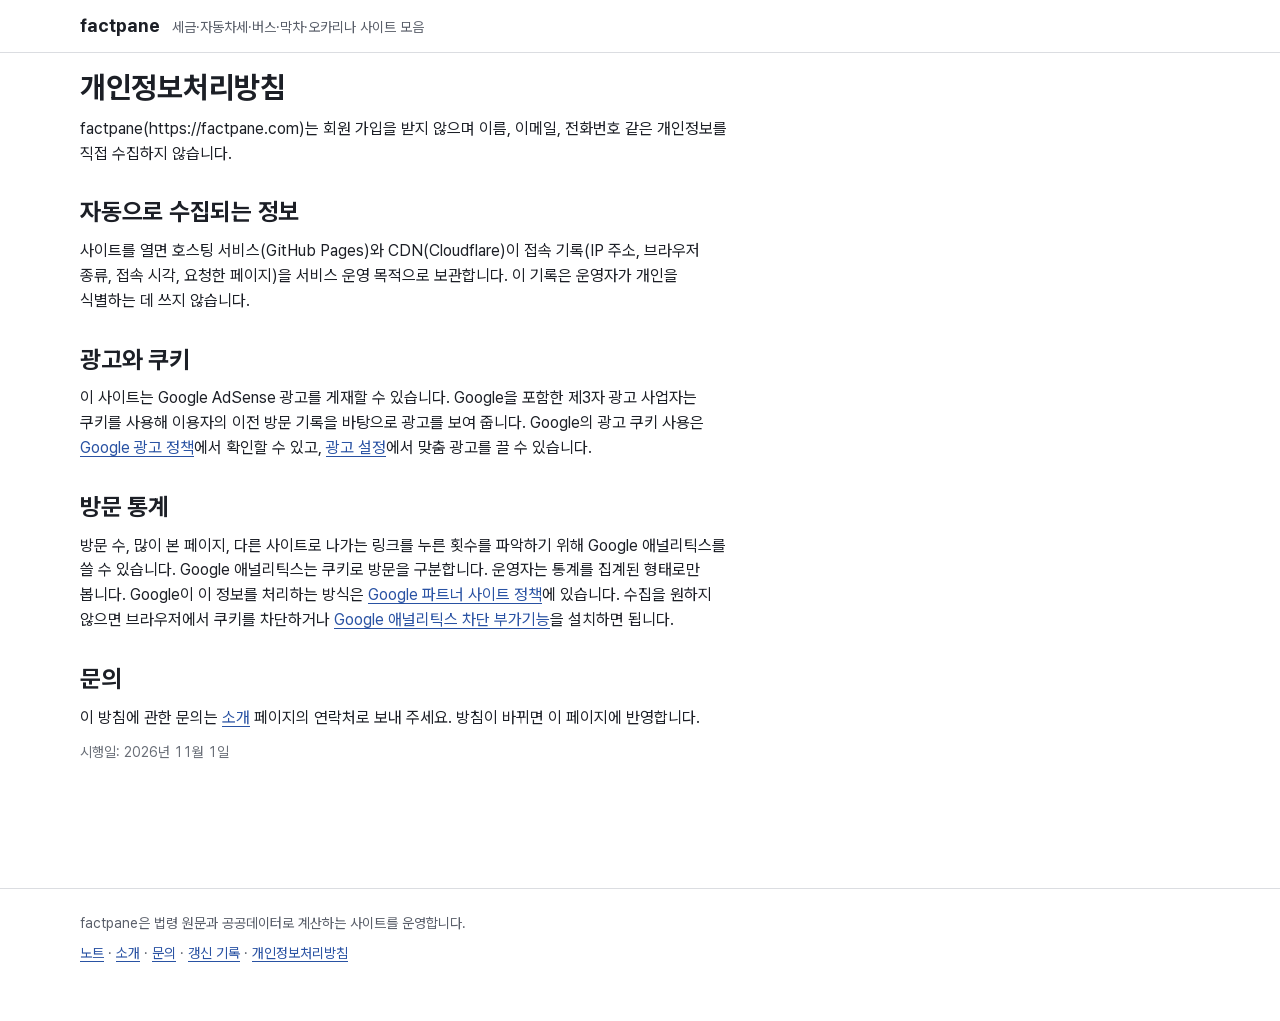
==== commit 080c816c: "deploy: andonghun/sites@8de35e594a18e91d1039508c4c20d00112f0e362" ====
--- a/개인정보처리방침/index.html
+++ b/개인정보처리방침/index.html
@@ -15,10 +15,11 @@
 <link rel="icon" href="/icon.svg" type="image/svg+xml">
 <link rel="stylesheet" href="/fonts/pretendard.css">
 <link rel="stylesheet" href="/style.css">
+<script>(function(c){if(location.hostname!==c.host)return;window.dataLayer=window.dataLayer||[];window.gtag=function(){dataLayer.push(arguments)};gtag('js',new Date());gtag('config',c.id);var s=document.createElement('script');s.async=true;s.src='https://www.googletagmanager.com/gtag/js?id='+encodeURIComponent(c.id);document.head.appendChild(s)})({"id":"G-78V26BM1Y4","host":"factpane.com"})</script>
 <meta name="google-adsense-account" content="ca-pub-3132784590692921">
 </head>
 <body>
-<header class="site-head"><a class="brand" href="/"><span class="brand-name">factpane</span><span class="brand-tag">세금·자동차세·막차·기기 테스트 사이트 모음</span></a></header>
+<header class="site-head"><a class="brand" href="/"><span class="brand-name">factpane</span><span class="brand-tag">세금·자동차세·버스·막차·오카리나 사이트 모음</span></a></header>
 <main class="wrap">
 <div class="prose">
 <h1>개인정보처리방침</h1>
@@ -34,6 +35,6 @@
 <p class="sub">시행일: 2026년 11월 1일</p>
 </div>
 </main>
-<footer class="site-foot"><p>factpane은 법령 원문과 공공데이터로 계산하는 사이트를 운영합니다.</p><p><a href="/소개/">소개</a> · <a href="/개인정보처리방침/">개인정보처리방침</a></p></footer>
+<footer class="site-foot"><p>factpane은 법령 원문과 공공데이터로 계산하는 사이트를 운영합니다.</p><p><a href="/노트/">노트</a> · <a href="/소개/">소개</a> · <a href="/문의/">문의</a> · <a href="/갱신-기록/">갱신 기록</a> · <a href="/개인정보처리방침/">개인정보처리방침</a></p></footer>
 </body>
 </html>
--- a/style.css
+++ b/style.css
@@ -70,3 +70,15 @@
 .rules li { margin: 8px 0; max-width: 65ch; }
 /* 바닥글 글줄을 본문(.wrap 안쪽)과 같은 왼쪽 선에 맞춘다 */
 .site-foot p { max-width: calc(72rem - 32px); }
+
+/* 루트: 노트 목록·글쓴이 줄·갱신 기록(세금편 노트와 같은 꼴) */
+.byline { margin: 0 0 32px; font-size: 14px; color: var(--ink-3); font-variant-numeric: tabular-nums; }
+.notes { display: grid; gap: 32px; max-width: 46rem; margin: 24px 0 16px; padding: 0; list-style: none; }
+.notes a { font-size: 20px; font-weight: 650; line-height: 1.4; color: var(--ink); text-decoration: none; border-radius: 4px; }
+.notes a:hover { color: var(--accent-ink); text-decoration: underline; }
+.notes p { margin: 8px 0 0; }
+.notes time { display: block; margin-top: 8px; font-size: 14px; color: var(--ink-3); font-variant-numeric: tabular-nums; }
+.note table { font-size: 14px; }
+.note .num, .note th.num { text-align: right; }
+.scroll { overflow-x: auto; }
+.updates time { display: inline-block; min-width: 8rem; color: var(--ink-2); font-variant-numeric: tabular-nums; }
